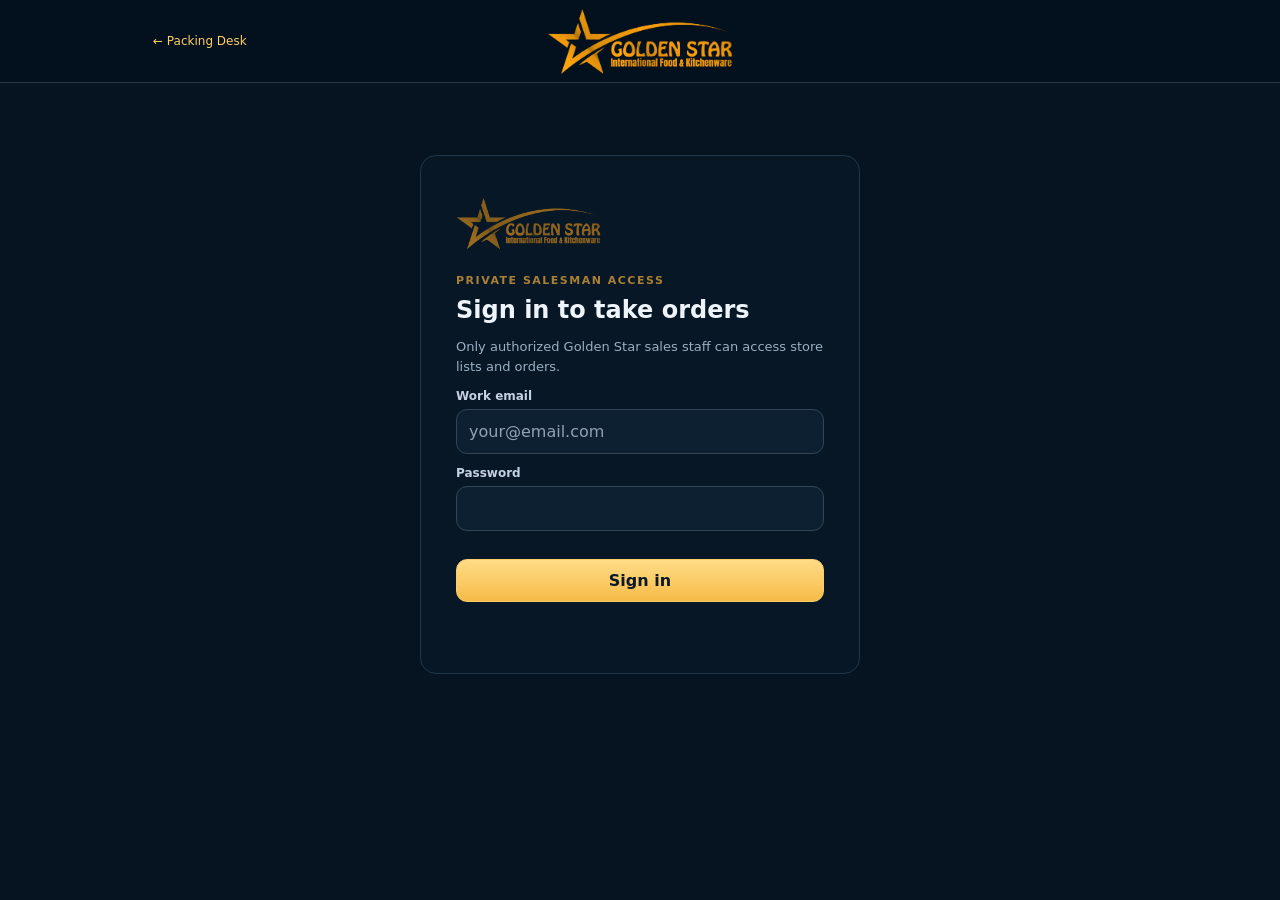
==== salesman.html @ 25ec8ec5 "Add files via upload" ====
<!doctype html><html lang="en"><head><meta charset="utf-8"><meta name="viewport" content="width=device-width,initial-scale=1"><title>Golden Star | Sales Order Hub</title><link rel="stylesheet" href="salesman.css"></head><body>
<header class="bar"><div class="wrap barinner"><a class="back" href="index.html">← Packing Desk</a><strong class="siteBrand"><img src="golden-star-logo-clear.png" alt="Golden Star Wholesale"><span class="brandDesktop">GOLDEN STAR / SALES ORDERS</span></strong><div class="right" id="userBar" hidden><span id="loggedAs"></span><button id="logout" class="out">Sign out</button></div></div></header>
<main class="wrap" id="loginPage"><section class="loginpanel"><img src="golden-star-logo-clear.png" class="loginlogo" alt="Golden Star"><div class="eyebrow">PRIVATE SALESMAN ACCESS</div><h1>Sign in to take orders</h1><p class="muted">Only authorized Golden Star sales staff can access store lists and orders.</p><form id="loginForm"><label for="email">Work email</label><input type="email" id="email" autocomplete="username" required placeholder="your@email.com"><label for="password">Password</label><input type="password" id="password" autocomplete="current-password" required><button class="primary block" id="loginBtn" type="submit">Sign in</button><p id="loginError" role="alert" class="error"></p></form></section></main>
<main id="appPage" class="wrap" hidden>
<nav class="mobileTopTabs" aria-label="Order sections"><a class="selected" href="#orderItems">🛒 New Order</a><a href="#recentOrders">▤ Recent Orders</a></nav>
<div class="hero"><div><div class="eyebrow">SALES REP ORDER HUB</div><h1>New store order</h1><p>Pick store → add cases → submit and print.</p></div><span class="status" id="saveStatus">Ready</span></div>
<section class="panel" id="orderStore"><div class="sectiontop"><h2>1. Search for a store</h2><button id="newStoreBtn" class="secondary">+ New customer</button></div><input id="storeFind" type="search" placeholder="Type Kroger 443, Meijer, Nino, Fresh Thyme, city or address" autocomplete="off" role="combobox" aria-autocomplete="list" aria-controls="storeMatches" aria-expanded="false" aria-label="Find store"><div id="storeMatches" class="storeMatches" role="listbox" aria-label="Matching stores" hidden></div><div id="storeChosen" class="storeChosen" aria-live="polite"></div><div id="storeAddress" class="address muted"></div>
<div id="newStoreBox" class="inset" hidden><div class="two"><div><label>Store name *</label><input id="newStoreName" placeholder="e.g. Kroger 443"></div><div><label>Retailer</label><select id="newStoreChain"><option>Kroger</option><option>Meijer</option><option>Fresh Thyme</option><option>Nino Salvaggio</option><option>Other</option></select></div></div><label>Delivery address *</label><input id="newStoreAddress" placeholder="Street, City, State ZIP"><div class="inlineButtons"><button class="primary" id="saveNewStore">Save new customer</button><button class="secondary" id="cancelStore">Cancel</button></div></div></section>
<section class="panel" id="orderItems"><div class="sectiontop"><h2>2. Add items</h2><span class="pill" id="basketCount">0 items</span></div><div class="barcodeSearchRow"><input id="productFind" type="search" placeholder="Search product, SKU, UPC or Arabic name" aria-label="Search product catalog"><button class="secondary" type="button" id="openBarcodeScanner" aria-haspopup="dialog">▣ Scan Barcode</button></div><div id="searchResults" class="results"></div><div class="inlineButtons"><button class="secondary" id="newItemBtn">+ Item not listed</button><button class="secondary" id="invoiceBreakBtn" type="button">+ Invoice Break</button><span id="invoiceGroupStatus" class="pill">New items → Invoice 1 (main invoice)</span></div><div id="newItemBox" class="inset" hidden><label>Product name *</label><input id="customName" placeholder="Exactly what the customer ordered"><label>Arabic product name</label><input id="customArabic" lang="ar" dir="rtl" placeholder="الاسم بالعربية"><div class="two"><div><label>SKU (only if known)</label><input id="customSku" placeholder="Optional — no guesses"></div><div><label>Cases</label><input id="customQty" type="number" inputmode="decimal" step="0.25" min="0.01" value="1"></div></div><div class="checkrow"><label><input id="customSpice" type="checkbox"> Loose spice — include on spice picking sheet</label></div><div class="checkrow"><label><input id="customSave" type="checkbox"> Save this item to the sales catalog for next time</label></div><div class="inlineButtons"><button class="primary" id="addCustom">Add to order</button><button class="secondary" id="cancelCustom">Cancel</button></div></div></section>
<section class="panel" id="orderReview"><div class="sectiontop"><h2>3. Review order</h2><span id="caseTotal" class="pill">0 cases</span></div><div id="basket" class="basket"><div class="empty">Items you add appear here.</div></div><div class="two"><div><label>Delivery day / date</label><input id="delivery" placeholder="Tomorrow, Wednesday, 10/22..."></div><div><label>Warehouse notes</label><textarea id="notes" rows="2" placeholder="Stickers, separate pallets, special instructions..."></textarea></div></div><div class="inlineButtons"><button id="submitOrder" class="primary big">Submit order</button><button id="printSpices" class="secondary">Print Spices Only</button><button id="printList" class="secondary" type="button">Print List</button><button id="clearOrder" class="secondary">Clear order</button></div><p class="muted small">Print Spices Only creates a separate spice picking sheet when needed. For Meijer and Nino orders, invoice groups are automatic; review or correct the category of each item. Other stores can use Invoice Break manually. A verified barcode means an exact barcode match, not independent warehouse SKU confirmation. Arabic appears beside English when saved; missing translations are explicitly marked.</p><p id="loadedOrderNotice" class="loadedOrderNotice" hidden></p><div id="orderMessage" role="status" class="error"></div></section>
<section id="adminPanel" class="panel" hidden><div class="sectiontop"><h2>Product manager</h2><button id="adminAdd" class="primary">+ Add product</button></div><p class="muted">Admin only. Search by English, Arabic, barcode or SKU.</p><div class="inlineButtons"><button id="bulkArabic" class="secondary" type="button">Generate Arabic suggestions for missing names</button><button id="stopArabic" class="secondary" type="button" hidden>Stop</button></div><p class="muted" id="arabicProgress">Suggestions are machine translations. Review and refine them anytime in Product Manager; existing Arabic is never overwritten.</p><input id="adminFind" type="search" placeholder="Find an item to edit"><div id="adminResults" class="adminResults"></div><div id="adminEditor" class="inset" hidden><input id="editId" type="hidden"><label>English product name</label><input id="edit_name"><label>Arabic product name (editable)</label><div class="inlineButtons"><input id="edit_arabic" dir="rtl" lang="ar" style="flex:1"><button id="suggestOneArabic" type="button" class="secondary">Suggest Arabic</button></div><small class="muted">Automatic suggestions may contain errors. Correct the wording and click Save product.</small><div class="two"><div><label>Internal SKU</label><input id="edit_sku"></div><div><label>GTIN / UPC</label><input id="edit_gtin"></div></div><label>Brand</label><input id="edit_brand"><label>Verification status</label><select id="edit_status"><option value="verified_barcode">Verified barcode</option><option value="barcode_candidate">Barcode candidate</option><option value="manual_unverified">Manual / unverified</option></select><label><input id="edit_spice" type="checkbox" style="width:auto;display:inline"> Loose spice picking item</label><div class="inlineButtons"><button id="adminSave" class="primary">Save product</button><button id="adminCancel" class="secondary">Cancel</button></div></div><p id="adminMsg" class="muted"></p></section>
<section class="panel" id="recentOrders"><div class="sectiontop"><h2>Saved orders</h2><button class="secondary" id="refreshOrders">Refresh</button></div><div id="orderHistory" class="history muted">Loading…</div></section>
<nav class="mobileBottomNav" aria-label="Quick navigation"><a href="#orderItems"><span>🛒</span>Order</a><a href="#orderReview"><span>▤</span>Review</a><a href="#orderStore"><span>♙</span>Customers</a><a href="#recentOrders"><span>•••</span>More</a></nav>
<footer>Golden Star Wholesale · Salesman portal <span>Separate from the existing Packing Desk</span></footer>
<div id="adminShortcut" hidden class="adminShortcut"><a href="admin.html">⚙ Open Admin Product & Store Manager →</a> <a href="route-manager.html" style="margin-left:16px">📦 Daily Route Order Manager →</a></div>
</main>
<div id="barcodeDialog" class="barcodeOverlay" hidden role="dialog" aria-modal="true" aria-labelledby="barcodeTitle">
<div class="barcodeDialog"><div class="barcodeDialogTop"><h2 id="barcodeTitle">Scan product barcode</h2><button type="button" class="secondary" id="closeBarcodeScanner" aria-label="Close scanner">✕ Close</button></div>
<p class="barcodeHint">Point the barcode at the camera. The product result appears right here.</p>
<div class="barcodeStage">
  <div id="barcodeCamera" class="barcodeCamera"></div>
  <div id="barcodeNotice" class="barcodeNotice" hidden role="status" aria-live="polite">
    <div class="barcodeNoticeCopy"><span id="barcodeNoticeTitle"></span><small id="barcodeNoticeDetail"></small></div>
    <button type="button" id="barcodeNoticeDismiss" aria-label="Dismiss scan message">✕</button>
  </div>
</div>
<p id="barcodeCameraStatus" role="status" class="barcodeScanStatus">Starting camera…</p>
<div id="barcodeMatched" class="barcodeMatched" hidden><div class="barcodeFoundLabel">✓ PRODUCT FOUND</div><div id="barcodeProductDetails"></div><label for="barcodeCases">Quantity in cases</label><div class="barcodeOrderRow"><input id="barcodeCases" type="number" inputmode="decimal" min="0.01" max="10000" step="any" value="1"><button type="button" class="primary" id="barcodeAddToOrder">+ Add to order</button></div></div>
<details class="barcodeMore"><summary>Other ways to enter a barcode</summary>
<div class="barcodePhotoFallback"><label for="barcodePhoto">Scan from a photo</label><input id="barcodePhoto" type="file" accept="image/*" capture="environment"></div><div class="barcodeManual"><label for="barcodeManualInput">Type barcode numbers</label><div class="barcodeManualRow"><input id="barcodeManualInput" type="text" inputmode="numeric" autocomplete="off" placeholder="UPC / EAN digits"><button type="button" class="secondary" id="barcodeManualFind">Find</button></div></div>
</details>
<p id="barcodeFeedback" role="status" aria-live="polite" class="barcodeFeedback" hidden></p>
</div></div>
<div id="printCanvas"></div>
<script src="config.js"></script><script src="offline-translate.js" type="module"></script><script src="salesman.js?v=102"></script></body></html>
---- salesman.css ----
:root{font-family:Inter,system-ui,-apple-system,Segoe UI,Arial,sans-serif;color:#153b2a;background:#f5f7f5}*{box-sizing:border-box}body{margin:0}button,input,select,textarea{font:inherit}button{cursor:pointer}button:disabled{cursor:not-allowed;opacity:.55}.wrap{max-width:1010px;margin:auto;padding:0 18px}.bar{background:#113e2b;color:#fff}.barinner{display:flex;align-items:center;gap:16px;min-height:62px}.bar span{font-size:12px;opacity:.72;font-weight:500}.bar a{color:#c8efda;text-decoration:none;font-size:13px}.bar .right{margin-left:auto;display:flex;align-items:center;gap:10px}.out{background:transparent;border:1px solid #89aa96;color:#fff;border-radius:8px;padding:7px 12px}.eyebrow{color:#3e8160;font-size:11px;font-weight:900;letter-spacing:1.6px}.hero{display:flex;justify-content:space-between;gap:16px;align-items:flex-end;margin:30px 0 18px}.hero h1{font-size:clamp(25px,4vw,36px);margin:6px 0}.hero p{color:#698170;margin:0}.status{font-size:12px;color:#637e6a}.panel,.loginpanel{background:#fff;border:1px solid #d9e7de;border-radius:15px;padding:22px;margin:14px 0;box-shadow:0 8px 25px rgba(21,58,33,.045)}.sectiontop{display:flex;align-items:center;justify-content:space-between;gap:12px;margin-bottom:12px}.sectiontop h2{margin:0;font-size:18px}input,select,textarea{display:block;width:100%;padding:12px;border:1px solid #cddcd2;border-radius:9px;background:#fff;margin:6px 0 11px;color:#1f3b2d}input:focus,select:focus,textarea:focus{outline:2px solid #8ac4a1;outline-offset:1px}label{display:block;font-size:12px;font-weight:750;color:#496e56;margin-top:12px}.primary,.secondary{padding:11px 15px;border-radius:9px;font-weight:750}.primary{background:#11603d;color:#fff;border:1px solid #11603d}.secondary{background:#fff;color:#14533a;border:1px solid #bdd3c4}.primary:hover{background:#0c4c30}.inlineButtons{display:flex;gap:10px;flex-wrap:wrap;margin-top:10px}.big{padding:15px 23px}.block{width:100%;margin-top:17px}.muted{color:#688075;font-size:13px;line-height:1.5}.small{font-size:12px}.error{color:#a43d21;font-size:13px;min-height:10px}.success{color:#117347}.loginpanel{max-width:440px;margin:8vh auto 0;padding:35px}.loginpanel h1{margin:9px 0}.loginlogo{max-width:145px;height:65px;object-fit:contain;display:block;margin:0 0 18px}.address{min-height:18px}.inset{border:1px solid #d6e4da;background:#f9fcf9;padding:16px;border-radius:12px;margin-top:12px}.two{display:grid;grid-template-columns:1fr 1fr;gap:14px}.checkrow label{display:flex;align-items:center;gap:8px;font-weight:600}.checkrow input{width:auto;margin:0}.pill{background:#eaf4ec;padding:8px 13px;border-radius:12px;font-size:12px;font-weight:800}.results{max-height:370px;overflow:auto}.resultrow,.basketrow{display:flex;align-items:center;gap:10px;padding:10px 0;border-bottom:1px solid #e8ede9}.productInfo{flex:1;min-width:0}.productInfo strong{display:block;font-size:14px}.productInfo small{display:block;color:#667e6e;font-size:12px;margin-top:4px;overflow-wrap:anywhere}.productInfo .ar{font-size:13px;direction:rtl;text-align:left;font-weight:600}.smallbutton{padding:9px 11px;border:1px solid #bfd5c5;border-radius:8px;background:#ecf5ee;color:#155235;font-size:13px;font-weight:800;white-space:nowrap}.qty{width:80px;text-align:center;margin:0;flex:none;font-weight:800}.remove{border:0;background:transparent;color:#a52f2f;font-size:13px;text-decoration:underline}.empty{padding:18px 0;color:#839188}.history{display:grid;gap:7px}.historyrow{display:flex;gap:12px;justify-content:space-between;border-bottom:1px solid #e8eee9;padding:10px 0}.historyrow button{white-space:nowrap}.skucheck{color:#986e26;font-weight:750}footer{display:flex;justify-content:space-between;gap:12px;color:#779083;font-size:12px;padding:24px 0 45px}#printCanvas{display:none}@media(max-width:650px){.two{grid-template-columns:1fr;gap:0}.sectiontop h2{font-size:16px}.panel{padding:15px}.resultrow,.basketrow{gap:6px}.smallbutton{padding:7px 8px}.hero{display:block}.qty{width:66px}footer{display:block}}
@media print{ @page{size:letter;margin:.5in} html,body{background:#fff!important} body>*:not(#printCanvas){display:none!important} #printCanvas{display:block!important;color:#000;font:12px Arial,sans-serif} .printPage{page-break-after:always;break-after:page}.printPage:last-child{page-break-after:auto;break-after:auto}.printTitle{display:flex;justify-content:space-between;border-bottom:2px solid #174e33;padding-bottom:10px;margin-bottom:12px}.printTitle h1{font-size:19px;margin:0}.printTitle small{color:#555}.printMeta{font-size:12px;margin:3px 0}.printPage table{border-collapse:collapse;width:100%;margin-top:18px}.printPage th,.printPage td{padding:7px;border-bottom:1px solid #bbb;text-align:left;vertical-align:top}.printPage th:last-child,.printPage td:last-child{text-align:right}.arcell{font-family:Tahoma,Arial,'Noto Naskh Arabic',sans-serif;direction:rtl;unicode-bidi:isolate;text-align:right;font-size:13px;margin-top:4px}.warnprint{color:#884700;font-size:10px}.printFoot{margin-top:18px;font-size:11px;border-top:1px solid #ddd;padding-top:8px}}
[hidden]{display:none!important}

.adminResults{max-height:240px;overflow:auto;display:grid;gap:3px}.adminresult{text-align:left;padding:9px;border:1px solid #dce9df;background:#f9fcf9;border-radius:6px;color:#234b34}#adminEditor{scroll-margin-top:20px}

/* Instant customer search / one-click selection */
.storeMatches{max-height:330px;overflow-y:auto;border:1px solid #bad5c4;border-radius:10px;margin:0 0 10px;background:#fff;box-shadow:0 9px 20px rgba(16,60,35,.09)}
.storeMatches[hidden]{display:none}
.storeOption{display:block;text-align:left;width:100%;padding:12px 14px;background:#fff;border:0;border-bottom:1px solid #e5eee8;color:#1f3b2d;cursor:pointer}
.storeOption:hover,.storeOption.active{background:#e9f5eb}
.storeOption strong,.storeOption small{display:block}
.storeOption small{color:#688075;margin-top:4px;font-size:12px}
.selectedStore{display:flex;justify-content:space-between;align-items:center;gap:12px;background:#eff8f1;padding:12px 14px;border:1px solid #c6dfcd;border-radius:9px}
.selectedStore strong,.selectedStore small{display:block}
.selectedStore small{font-size:12px;color:#688075;margin-top:3px}
.selectedStore button{white-space:nowrap}

/* Direct per-product case entry; existing increment buttons remain available */
.quickqty{display:flex;align-items:center;gap:5px;flex:none}.quickqtyinput{width:74px;min-width:0;margin:0;padding:9px 6px;text-align:center;font-weight:700}.quickqty .setqtybutton{background:#d6ecdf}.visually-hidden{position:absolute;width:1px;height:1px;padding:0;margin:-1px;overflow:hidden;clip:rect(0,0,0,0);white-space:nowrap;border:0}@media(max-width:650px){.resultrow{flex-wrap:wrap}.resultrow .productInfo{flex-basis:100%}.quickqty{margin-left:auto}.quickqtyinput{width:83px}}

.invoiceGroupHeader{margin:14px 0 5px;padding:9px 12px;background:#e8f3ed;border-left:5px solid #23664c;font-weight:800;color:#174b37;border-radius:5px}.invoicePrintTitle{font-size:15pt;background:#eaeaea;padding:8px;margin:18px 0 6px;break-after:avoid}#invoiceBreakBtn{border:2px solid #23664c;font-weight:800}#invoiceGroupStatus{align-self:center}

/* Paper packing checklist on both full and spices-only printouts */
@media print{.printPage table th.pickCheck,.printPage table td.pickCheck{width:49px;text-align:center}.emptyCheck{width:15px;height:15px;border:1.6px solid #333;display:inline-block;vertical-align:middle}.printPage table{break-inside:auto}.printPage tr{break-inside:avoid;page-break-inside:avoid}}
/* PDF export is laid out off-screen rather than using window.print */
.pdfExport{position:fixed;left:0;top:0;width:770px;background:white;color:#111;font:12px Arial,sans-serif;padding:22px;z-index:2147483647;max-height:none;visibility:visible;opacity:1;pointer-events:none}
.pdfExport .printPage{width:100%;background:white;page-break-after:always;break-after:page}
.pdfExport .printTitle{display:flex;justify-content:space-between;border-bottom:2px solid #174e33;padding-bottom:10px;margin-bottom:12px}
.pdfExport .printTitle h1{font-size:19px;margin:0}.pdfExport .printTitle small{color:#555}
.pdfExport .printMeta{font-size:12px;margin:3px 0}
.pdfExport table{border-collapse:collapse;width:100%;margin-top:18px}
.pdfExport th,.pdfExport td{padding:7px;border-bottom:1px solid #bbb;text-align:left;vertical-align:top}
.pdfExport th:last-child,.pdfExport td:last-child{text-align:right}
.pdfExport .arcell{font-family:Tahoma,Arial,sans-serif;direction:rtl;text-align:right;margin-top:4px}
.pdfExport .invoicePrintTitle{font-size:19px;background:#eee;padding:8px;margin-top:18px}
.pdfExport .printFoot{margin-top:18px;border-top:1px solid #ddd;padding-top:8px}
.pdfExport th.pickCheck,.pdfExport td.pickCheck{width:49px;text-align:center}
.pdfExport .emptyCheck{width:15px;height:15px;border:1.6px solid #333;display:inline-block;vertical-align:middle}

/* Per-order sticker instruction: selectable in search and cart, visible on printout. */
.stickerChoice{display:inline-flex;align-items:center;justify-content:center;gap:6px;white-space:nowrap;font-size:13px;font-weight:700;color:#135636;cursor:pointer;padding:7px 6px;user-select:none}
.stickerChoice input{width:18px;height:18px;margin:0;accent-color:#14633c;cursor:pointer}
.stickerPrint{display:block;font-size:11px;font-weight:700;color:#000;border:2px solid #000;padding:3px 6px;margin:5px 0 3px;max-width:260px;background:#fff}
@media print{.stickerPrint{color:#000!important;background:#fff!important;border:2px solid #000!important;print-color-adjust:exact;-webkit-print-color-adjust:exact}}
@media(max-width:700px){.stickerChoice{font-size:12px;padding:5px 3px}}

/* Automatic invoice groups: lightweight per-item correction, without changing search or translator */
.categoryLabel{display:block;font-size:11px;margin-top:7px;color:#356448;font-weight:700}.categorySelect{width:min(320px,100%);padding:7px;margin:3px 0 0;border-color:#b9d4bf;font-size:12px;background:#f6fcf7}.basketrow .productInfo{min-width:190px}.basketrow{flex-wrap:wrap}@media print{.printPage{break-after:page;page-break-after:always}.printPage:last-child{break-after:auto;page-break-after:auto}}

/* Meijer/Nino invoice group boundaries, without a forced new printed page. */
.invoiceBreakDivider{display:flex;align-items:center;gap:13px;margin:21px 0 12px;color:#1b4e37;font:800 13px Arial,sans-serif;letter-spacing:1.1px;text-align:center;break-inside:avoid;page-break-inside:avoid}
.invoiceBreakDivider:before,.invoiceBreakDivider:after{content:"";flex:1;border-top:2px dashed #1b4e37}
.invoicePrintGroup .invoicePrintTitle{margin-top:9px}
@media print{.invoiceBreakDivider{color:#000}.invoiceBreakDivider:before,.invoiceBreakDivider:after{border-top-color:#333}.invoicePrintGroup .invoicePrintTitle{break-after:avoid;page-break-after:avoid}}

/* V24 - denser warehouse packing slip. Applies to printing AND PDF exports only.
   Screen ordering experience and invoice classification are unchanged. */
@media print {
  @page { size:letter; margin:.34in .38in; }
  #printCanvas { font:10.5px Arial,sans-serif; }
  .printTitle { padding-bottom:4px; margin-bottom:6px; }
  .printTitle h1 { font-size:15px; }
  .printTitle small { font-size:9px; }
  .printMeta { font-size:10px; line-height:1.2; margin:1px 0; }
  .printPage table { margin-top:4px; table-layout:fixed; }
  .printPage th,.printPage td { padding:3px 4px; line-height:1.15; font-size:10px; }
  .printPage th.pickCheck,.printPage td.pickCheck { width:40px; }
  .printPage th:nth-child(2),.printPage td:nth-child(2) { width:77px; }
  .printPage th:last-child,.printPage td:last-child { width:69px; }
  .arcell { font-size:11px; line-height:1.12; margin-top:1px; }
  .emptyCheck { width:12px; height:12px; border-width:1.25px; }
  .invoicePrintTitle { font-size:12px; padding:2px 4px; margin:7px 0 2px!important; }
  .invoiceBreakDivider { margin:7px 0 5px; gap:8px; font-size:10px; letter-spacing:.5px; }
  .invoicePrintGroup .invoicePrintTitle { margin-top:3px!important; }
  .stickerPrint { font-size:9px; border-width:1px!important; padding:2px 4px; margin:2px 0 1px; }
  .warnprint { font-size:8px; }
  .printFoot { display:none!important; }
}
.pdfExport { font-size:10.5px; padding:13px; }
.pdfExport .printTitle { padding-bottom:4px; margin-bottom:6px; }
.pdfExport .printTitle h1 { font-size:15px; }
.pdfExport .printTitle small { font-size:9px; }
.pdfExport .printMeta { font-size:10px; line-height:1.2; margin:1px 0; }
.pdfExport table { margin-top:4px; table-layout:fixed; }
.pdfExport th,.pdfExport td { padding:3px 4px; line-height:1.15; font-size:10px; }
.pdfExport th.pickCheck,.pdfExport td.pickCheck { width:40px; }
.pdfExport th:nth-child(2),.pdfExport td:nth-child(2) { width:77px; }
.pdfExport th:last-child,.pdfExport td:last-child { width:69px; }
.pdfExport .arcell { font-size:11px; line-height:1.12; margin-top:1px; }
.pdfExport .emptyCheck { width:12px; height:12px; border-width:1.25px; }
.pdfExport .invoicePrintTitle { font-size:12px; padding:2px 4px; margin:7px 0 2px; }
.pdfExport .invoiceBreakDivider { margin:7px 0 5px; gap:8px; font-size:10px; letter-spacing:.5px; }
.pdfExport .invoicePrintGroup .invoicePrintTitle { margin-top:3px; }
.pdfExport .stickerPrint { font-size:9px; border-width:1px; padding:2px 4px; margin:2px 0 1px; }
.pdfExport .printFoot { display:none; }

/* V25 — readable warehouse print, retaining compact invoice break spacing. */
@media print {
  #printCanvas { font:12px Arial,sans-serif; }
  .printTitle h1 {font-size:18px;}
  .printTitle small {font-size:10.5px;}
  .printMeta {font-size:11.5px;line-height:1.22;}
  .printPage th,.printPage td {font-size:12px;line-height:1.2;padding:3px 4px;}
  .printPage th:nth-child(2),.printPage td:nth-child(2) {width:74px;}
  .printPage th:last-child,.printPage td:last-child {width:80px;font-weight:700;}
  .arcell {font-size:13.5px;line-height:1.19;margin-top:2px;font-weight:600;}
  .emptyCheck {width:14px;height:14px;}
  .invoicePrintTitle {font-size:14px;}
  .invoiceBreakDivider {font-size:11px;}
  .stickerPrint {font-size:10px;}
  .warnprint {font-size:9.5px;}
}
.pdfExport {font-size:12px;}
.pdfExport .printTitle h1 {font-size:18px;}
.pdfExport .printTitle small {font-size:10.5px;}
.pdfExport .printMeta {font-size:11.5px;line-height:1.22;}
.pdfExport th,.pdfExport td {font-size:12px;line-height:1.2;padding:3px 4px;}
.pdfExport th:nth-child(2),.pdfExport td:nth-child(2) {width:74px;}
.pdfExport th:last-child,.pdfExport td:last-child {width:80px;font-weight:700;}
.pdfExport .arcell {font-size:13.5px;line-height:1.19;margin-top:2px;font-weight:600;}
.pdfExport .emptyCheck {width:14px;height:14px;}
.pdfExport .invoicePrintTitle {font-size:14px;}
.pdfExport .invoiceBreakDivider {font-size:11px;}
.pdfExport .stickerPrint {font-size:10px;}
.pdfExport .warnprint {font-size:9.5px;}

/* V26: warehouse print readability — ONLY product-name font sizes changed. */
@media print {
  #printCanvas .printEnglishName {font-size:15px;font-weight:800;line-height:1.17;display:block;}
  #printCanvas .arcell {font-size:16px;line-height:1.19;}
}
.pdfExport .printEnglishName {font-size:15px;font-weight:800;line-height:1.17;display:block;}
.pdfExport .arcell {font-size:16px;line-height:1.19;}

/* V27 — targeted warehouse typography adjustment; all other behavior preserved. */
@media print {
  #printCanvas .printEnglishName {font-size:12px;font-weight:400;line-height:1.2;}
  #printCanvas .arcell {font-size:16px;line-height:1.19;}
  #printCanvas .printPage td:last-child {font-size:14pt;font-weight:700;white-space:nowrap;}
}
.pdfExport .printEnglishName {font-size:12px;font-weight:400;line-height:1.2;}
.pdfExport .arcell {font-size:16px;line-height:1.19;}
.pdfExport .printPage td:last-child {font-size:14pt;font-weight:700;white-space:nowrap;}

/* V42: single optional barcode entry point; existing order form untouched. */
.barcodeSearchRow{display:flex;gap:9px;align-items:stretch}.barcodeSearchRow #productFind{flex:1;min-width:0}.barcodeSearchRow button{white-space:nowrap}
.barcodeOverlay:not([hidden]){position:fixed;inset:0;z-index:99990;display:flex;align-items:center;justify-content:center;background:rgba(0,0,0,.72);padding:12px}
.barcodeDialog{width:min(100%,520px);max-height:95dvh;overflow:auto;background:var(--surface,#fff);color:var(--ink,#18271e);background-color:#fff;border-radius:15px;padding:17px;box-shadow:0 18px 80px #0005}
.barcodeDialogTop{display:flex;justify-content:space-between;align-items:center;gap:8px}.barcodeDialogTop h2{font-size:19px;margin:0}.barcodeDialogTop button{white-space:nowrap}
.barcodeCamera{width:100%;min-height:110px;overflow:hidden;border-radius:10px;background:#172720;margin-top:10px;color:#fff}.barcodeCamera video{width:100%!important;height:auto!important;max-height:45dvh;object-fit:cover}
.barcodeManual{margin-top:12px}.barcodeManualRow{display:flex;gap:8px}.barcodeManualRow input{flex:1;min-width:0}.barcodeMatched{margin-top:12px;padding:12px;border:1px solid #cfdbd2;border-radius:10px;background:#f5faf6}.barcodeMatched[hidden]{display:none}.barcodeMatched label{display:block;margin-top:9px}.barcodeMatched input{width:100%;margin-bottom:10px}.barcodeFeedback{font-weight:600;min-height:20px;margin:10px 0 0}.barcodeOverlay[hidden]{display:none}
@media(max-width:490px){.barcodeSearchRow button{font-size:12px;padding:8px 10px}.barcodeDialog{padding:12px}}

/* V43 wider UPC viewfinder and still-photo option */
.barcodePhotoFallback{margin-top:12px;padding:11px;background:#f5f8f6;border-radius:9px}
.barcodePhotoFallback label{display:block;font-size:13px;font-weight:650;margin-bottom:6px}
.barcodePhotoFallback input{width:100%;font-size:13px}
.barcodeCamera video{object-fit:contain!important;max-height:40dvh!important}

/* V52: Mobile-first scanner; results visible without scrolling below the tools. */
.barcodeDialog{width:min(100%,460px);padding:14px;max-height:calc(100dvh - 20px);overscroll-behavior:contain}
.barcodeDialogTop{position:sticky;top:-14px;z-index:7;background:#fff;padding:4px 0 11px}
.barcodeDialogTop h2{font-size:19px;letter-spacing:-.35px}
.barcodeDialogTop button{min-height:42px}
.barcodeHint{font-size:12px;line-height:1.35;color:#60766a;margin:1px 0 10px}
.barcodeStage{position:relative;border-radius:15px;overflow:hidden;background:#10261d}
.barcodeStage .barcodeCamera{margin:0;min-height:225px;height:clamp(220px,34dvh,310px);border-radius:0;display:flex;justify-content:center;align-items:center}
.barcodeStage .barcodeCamera video{width:100%!important;height:100%!important;max-height:none!important;object-fit:contain!important}
.barcodeStage .barcodeCamera canvas{max-width:100%!important}
.barcodeScanStatus{font-size:11px;line-height:1.3;color:#697c71;margin:8px 2px 10px;max-height:2.6em;overflow:hidden}
.barcodeNotice:not([hidden]){display:flex;gap:9px;align-items:start;justify-content:space-between;position:absolute;left:9px;right:9px;bottom:10px;z-index:5;border-radius:11px;padding:12px 11px;box-shadow:0 8px 28px #0008;background:#fff9f4;color:#782921;border-left:5px solid #c34330;}
.barcodeNotice[data-kind="success"]{background:#e9faed;border-color:#1b8050;color:#17573b}
.barcodeNoticeCopy{min-width:0;display:grid;gap:3px}
.barcodeNoticeTitle{font-weight:800}
#barcodeNoticeTitle{font-size:17px;font-weight:800;line-height:1.2}
#barcodeNoticeDetail{font-size:12px;line-height:1.3;overflow-wrap:anywhere}
#barcodeNoticeDismiss{flex-shrink:0;min-width:35px;height:35px;border:0;background:transparent;color:inherit;font-size:19px;cursor:pointer}
.barcodeMatched{margin:7px 0 10px;padding:12px;background:#f0f9f2;border-color:#b4d9bc}
.barcodeFoundLabel{color:#187144;font-weight:800;font-size:11px;letter-spacing:1px;margin-bottom:4px}
#barcodeProductDetails strong{font-size:16px;line-height:1.2;display:block}
#barcodeProductDetails [lang="ar"]{font-size:13px;margin-top:4px}
.barcodeMatched label{font-size:12px;margin:9px 0 5px}
.barcodeOrderRow{display:flex;align-items:stretch;gap:8px}
.barcodeOrderRow input{width:84px;flex:0 0 84px;min-width:0;margin:0!important;font-size:18px;text-align:center;font-weight:700}
.barcodeOrderRow button{flex:1;min-width:0;min-height:46px;font-size:15px;font-weight:800}
.barcodeMore{margin-top:7px;border:1px solid #dae5dd;border-radius:11px;background:#fff;overflow:hidden}
.barcodeMore summary{cursor:pointer;list-style:none;font-size:13px;font-weight:700;padding:12px 13px;color:#325e46}
.barcodeMore summary::after{content:'⌄';float:right;font-size:17px}
.barcodeMore[open] summary::after{content:'⌃'}
.barcodeMore .barcodePhotoFallback{margin:0 10px 8px}
.barcodeMore .barcodeManual{margin:0 10px 12px}
.barcodeFeedback[hidden],.barcodeNotice[hidden]{display:none!important}
@media(max-width:490px){.barcodeOverlay:not([hidden]){padding:6px;align-items:center}.barcodeDialog{padding:11px;border-radius:17px;max-height:calc(100dvh - 12px)}.barcodeDialogTop{top:-11px}}

/* V53 iPhone fix: Quagga appends a video and one or more overlay canvases.
   Never lay them out as flex siblings; they must occupy the SAME camera rectangle. */
.barcodeStage .barcodeCamera{
  position:relative!important;display:block!important;width:100%!important;
  height:clamp(220px,34dvh,310px)!important;min-height:0!important;
  overflow:hidden!important;background:#10261d!important;
}
.barcodeStage .barcodeCamera video,
.barcodeStage .barcodeCamera canvas{
  position:absolute!important;top:0!important;left:0!important;right:0!important;bottom:0!important;
  display:block!important;width:100%!important;height:100%!important;
  min-width:0!important;max-width:none!important;min-height:0!important;max-height:none!important;
  margin:0!important;padding:0!important;transform:none!important;
}
.barcodeStage .barcodeCamera video{object-fit:cover!important;z-index:1}
.barcodeStage .barcodeCamera canvas{pointer-events:none!important;z-index:2;object-fit:fill!important}

/* V68 — SALES REP SCREEN ONLY. Visual overrides. No JavaScript, HTML, printing or PDF changes. */
@media screen {
  :root {color:#14253c;background:#f3f5f9}
  body {background:#f3f5f9;color:#14253c;-webkit-tap-highlight-color:transparent}
  .bar {background:#10233f;box-shadow:0 2px 12px rgba(8,29,54,.12)}
  .barinner {min-height:60px}
  .barinner strong {font-size:13px;letter-spacing:.7px;color:#f6f8fc}
  .bar span {color:#d1b579;opacity:1}
  .bar a {color:#e5d2a6}
  .out {border-color:#53637a;border-radius:11px}
  .eyebrow {color:#a98034;font-weight:900;letter-spacing:1.5px}
  .hero {margin:24px 0 15px;align-items:center}
  .hero h1 {font-weight:850;letter-spacing:-.8px;color:#10233f}
  .hero p {color:#6b7789}
  .status {padding:8px 11px;border-radius:999px;border:1px solid #e4dfd1;background:#fffaf0;color:#8f681f;font-weight:700;white-space:nowrap}
  .panel,.loginpanel {border:1px solid #e2e7ef;border-radius:18px;box-shadow:0 6px 24px rgba(16,35,63,.045);background:#fff}
  .sectiontop h2 {color:#122b4a;font-weight:850;letter-spacing:-.3px}
  label {color:#53647a}
  input,select,textarea {background:#fff;border-color:#d9e0e9;color:#10233f;border-radius:11px}
  input:focus,select:focus,textarea:focus {outline:2px solid rgba(180,141,65,.45);border-color:#ba974e}
  input::placeholder,textarea::placeholder {color:#8a95a5}
  .primary,.secondary,.smallbutton {border-radius:11px;transition:background-color .12s,border-color .12s;touch-action:manipulation}
  .primary {background:#102c50;border-color:#102c50;color:white}
  .primary:hover {background:#1a406e;border-color:#1a406e}
  .secondary,.smallbutton {background:#fff;border-color:#d4deeb;color:#183a61}
  .secondary:hover,.smallbutton:hover {background:#f2f6fb;border-color:#b7c6d7}
  .pill {color:#886222;background:#fbf5e7;border:1px solid #eddfbf;border-radius:999px}
  .inset {background:#f8fafc;border-color:#e2e9f0}
  .muted,.small {color:#68788b}
  .resultrow,.basketrow {border-bottom-color:#e9edf4}
  .productInfo strong {color:#132d4d;font-weight:800}
  .productInfo small {color:#718095}
  .productInfo .ar {color:#5c6880}
  .quickqtyinput,.qty {background:#fff;border:1px solid #d6deea;border-radius:10px;color:#102b4a}
  .quickqty .setqtybutton {background:#e9f0fb;color:#173d69;border-color:#bbd0e9}
  .stickerChoice {color:#6f541a;background:#fff9ed;border:1px solid #eadcba;border-radius:9px;padding:7px 9px}
  .stickerChoice input {accent-color:#b18b3c}
  .categoryLabel {color:#64768a}
  .categorySelect {border-color:#d7e2ed;background:#f7faff}
  .invoiceGroupHeader {background:#f5f0e5;border-left-color:#b58f43;color:#6f541d}
  #invoiceBreakBtn {border-color:#b58f43;color:#7f6125}
  .selectedStore {background:#f3f7fd;border-color:#cbd9eb}
  .selectedStore small {color:#6d7d90}
  .storeMatches {border-color:#d6e1ed;box-shadow:0 12px 26px rgba(18,44,76,.1)}
  .storeOption {color:#1c3656;border-bottom-color:#e7ecf2}
  .storeOption:hover,.storeOption.active {background:#f1f6fc}
  .historyrow {border-bottom-color:#e9edf4}
  .adminresult {background:#f8fafd;border-color:#e3eaf3;color:#143457}
  footer {color:#8390a1}
  .barcodeDialog {color:#14253c}
  .barcodeDialogTop h2 {color:#102b4a}
  .barcodeFoundLabel {color:#94702b}
  .barcodeMore summary {color:#183a61}
}
@media screen and (max-width:650px) {
  html {scroll-padding-top:72px}
  .wrap {padding-left:13px;padding-right:13px}
  .barinner {min-height:55px;gap:7px}
  .barinner strong {font-size:11px;letter-spacing:.1px;flex:1;min-width:0;text-align:center}
  .bar span {font-size:10px}
  .bar a {font-size:10px;max-width:88px;line-height:1.25}
  .bar .right {gap:5px;margin-left:0;max-width:105px}
  .bar .right #loggedAs {font-size:10px;max-width:61px;overflow:hidden;text-overflow:ellipsis;white-space:nowrap}
  .out {padding:7px 8px;font-size:11px;white-space:nowrap}
  .hero {display:flex;margin:16px 0 10px;align-items:center;gap:8px}
  .hero h1 {font-size:25px;margin:4px 0 3px}
  .hero p {font-size:11px;line-height:1.4}
  .hero .eyebrow {font-size:9px}
  .status {padding:6px 8px;font-size:10px}
  .panel {padding:15px 13px;margin:10px 0;border-radius:17px}
  .sectiontop {margin-bottom:10px;gap:7px}
  .sectiontop h2 {font-size:16px}
  .sectiontop .secondary {font-size:11px;padding:9px 10px}
  input,select,textarea {font-size:16px;min-height:44px;padding:10px 12px;margin:5px 0 10px}
  label {font-size:12px}
  button {min-height:40px}
  .primary,.secondary {padding:10px 12px;font-size:13px}
  .pill {font-size:10px;padding:7px 9px;white-space:normal;text-align:center}
  .barcodeSearchRow {gap:7px;align-items:stretch}
  .barcodeSearchRow #productFind {min-width:0;flex:1}
  .barcodeSearchRow #openBarcodeScanner {max-width:123px;white-space:normal;line-height:1.2;font-size:12px;padding:7px 8px}
  .results {max-height:49dvh;overscroll-behavior:contain}
  .resultrow,.basketrow {gap:7px;padding:11px 0}
  .resultrow .productInfo {flex:1 1 100%;min-width:0}
  .productInfo strong {font-size:13.5px;line-height:1.35}
  .productInfo small {font-size:11px;line-height:1.35}
  .productInfo .ar {font-size:12px}
  .quickqty {margin-left:auto;gap:5px}
  .quickqtyinput {width:67px;min-height:39px;font-size:16px}
  .smallbutton {min-height:39px;padding:8px 10px;font-size:12px}
  .basketrow .productInfo {min-width:0;flex:1 1 100%}
  .qty {width:71px;min-height:41px}
  .stickerChoice {font-size:11px;padding:7px}
  .inlineButtons {gap:7px}
  #submitOrder {width:100%;min-height:52px;font-size:16px;font-weight:850;background:#b08a3b;border-color:#b08a3b;color:#fff;order:-1}
  #submitOrder:hover {background:#947125;border-color:#947125}
  #printList,#printSpices {flex:1 1 44%}
  #clearOrder {margin-left:auto}
  .loginpanel {margin:30px auto;padding:23px 17px}
  footer {font-size:11px;line-height:1.7}
}

/* V69: visual re-layout matching the approved iPhone 16 navy/gold three-screen reference.
   All existing JavaScript, original control IDs, form mechanics, printing, and API calls are retained. */
@media screen {
:root{background:#061421;color:#eef4fb;--gold:#fac65b;--navy:#061421}
html{scroll-behavior:smooth;scroll-padding-top:105px}
body{background:#061421;color:#eef4fb}
.bar{background:#03101e;border-bottom:1px solid #263744;box-shadow:none}
.barinner{min-height:82px;justify-content:space-between}
.siteBrand{display:flex;align-items:center;justify-content:center;min-width:0;flex:1}
.siteBrand img{width:190px;max-width:100%;height:67px;object-fit:contain}
.siteBrand .brandDesktop{display:none}
.bar .back{color:#ffcf64;font-size:12px}
.bar .right{margin-left:0}
.out{color:#f2c45e;border-color:#987332;background:transparent}
.mobileTopTabs{display:flex;gap:10px;padding:15px 0 5px}
.mobileTopTabs a{flex:1;text-align:center;text-decoration:none;padding:13px 10px;font-size:13px;font-weight:800;border:1px solid #304355;border-radius:11px;color:#c6d1df;background:#0a1b2c}
.mobileTopTabs a.selected{background:linear-gradient(#ffdc85,#f4b83e);color:#081626;border-color:#ffc75f}
.hero{margin:13px 0 12px}
.hero h1{color:#fff;font-size:25px}.hero p{color:#9baabd}.hero .eyebrow{color:#fac65b}
.status,.pill{background:#101f2d;border:1px solid #384450;color:#f5c35b}
.panel,.loginpanel{background:#071726;border:1px solid #203749;border-radius:16px;box-shadow:none}
.sectiontop h2{color:#fff;font-weight:800}
.sectiontop h2:first-letter{color:#fac65b}
label,.categoryLabel{color:#c5d1e2}
input,textarea,select{background:#0d2031!important;border:1px solid #324658!important;color:#f3f6fc!important}
input::placeholder,textarea::placeholder{color:#92a2b4!important}
input:focus,textarea:focus,select:focus{outline:2px solid #d5a54c!important;border-color:#fac65b!important}
.primary{background:linear-gradient(180deg,#ffdc86,#f6bb48);color:#0c1927;border:1px solid #f9cb6b;font-weight:850}
.primary:hover{background:#f4c75d;border-color:#f4c75d}
.secondary,.smallbutton{background:#081828;border:1px solid #b88a36;color:#ffca64}
.secondary:hover,.smallbutton:hover{background:#13293d;border-color:#ffdc88;color:#ffdc88}
.muted,.small,.hero p{color:#9bafc2}
.inset{background:#0d2030;border-color:#2f4354}
.resultrow,.basketrow{border-bottom:1px solid #1a3444}
.productInfo strong{color:#f2f5fa}.productInfo small{color:#a1b1c2}.productInfo .ar{color:#cad8e6}
.quickqtyinput,.qty{background:#0f2233!important;border-color:#405368!important;color:#fff!important}
.quickqty .setqtybutton{background:#21344a;color:#ffcf66;border-color:#b88a36}
.stickerChoice{background:transparent;border:0;color:#f1d08c}
.stickerChoice input{accent-color:#fac65b}
.categorySelect{background:#0d2031!important;border-color:#40566a!important}
.invoiceGroupHeader{background:#192a35;border-left-color:#f4c45a;color:#ffcd67}
#invoiceBreakBtn{border-color:#edb747;color:#ffd16f}
.selectedStore{background:#142a39;border-color:#3d586b}.selectedStore small{color:#afc1d3}
.storeMatches{background:#102232;border-color:#304c5b}.storeOption{background:#102232;color:#f4f6f8;border-color:#304758}.storeOption.active,.storeOption:hover{background:#1d384a;color:white}
.empty{color:#b4c1cf}
.historyrow{border-color:#294154}.adminresult{background:#152938;border-color:#345267;color:#f3f5fa}
footer{color:#91a1b3}
.barcodeOverlay:not([hidden]){background:#000e1b}
.barcodeDialog{background:#041322;color:#eaf0f8;border:1px solid #314452}
.barcodeDialogTop{background:#041322}.barcodeDialogTop h2{color:#fff}
.barcodeHint,.barcodeScanStatus{color:#b3c1ce}
.barcodeStage{border:1px solid #304454;border-radius:15px}
.barcodeStage::after{content:'';position:absolute;inset:15% 10%;z-index:3;pointer-events:none;border:3px solid #f8c55a;border-left-width:4px;border-right-width:4px;border-radius:15px;clip-path:polygon(0 0,22% 0,22% 8%,78% 8%,78% 0,100% 0,100% 100%,78% 100%,78% 92%,22% 92%,22% 100%,0 100%)}
.barcodeMatched{background:#0c2030;border-color:#38536b}
.barcodeFoundLabel{color:#ffcc60}
.barcodeMore{background:#0c2031;border-color:#2f485b}.barcodeMore summary{color:#f6c862}
.barcodePhotoFallback{background:#0d2132}
.mobileBottomNav{display:none}
}
@media screen and (max-width:650px){
body{padding-bottom:78px}
.wrap{padding-left:12px;padding-right:12px}
.bar{position:sticky;top:0;z-index:50}
.barinner{min-height:76px;gap:5px}
.siteBrand img{width:196px;height:73px}
.bar .back{font-size:0;max-width:32px;width:32px;flex:0 0 32px}.bar .back::before{content:'←';font-size:24px;color:#f6c65a}
.bar .right{max-width:58px;flex:0 0 58px;justify-content:flex-end}.bar .right #loggedAs{display:none}.out{font-size:9px;padding:7px 4px;min-height:32px}
.mobileTopTabs{padding-top:11px;padding-bottom:2px}
.hero{margin:10px 0 9px;gap:6px}.hero h1{font-size:21px}.hero p{font-size:11px}.status{font-size:10px}
.panel{margin:10px 0;padding:13px 11px;border-radius:13px}
.sectiontop{margin-bottom:12px}.sectiontop h2{font-size:17px}
#orderItems{position:relative}
#orderItems .barcodeSearchRow{display:grid;grid-template-columns:minmax(0,1fr) 133px;gap:8px}
#productFind{min-height:48px;margin:0!important;font-size:13px;padding:9px!important}
#openBarcodeScanner{max-width:none!important;font-size:12px!important;min-height:48px;border:1px solid #fac65b;border-radius:10px;white-space:normal}
.results{max-height:52dvh}
.resultrow{display:grid;grid-template-columns:minmax(0,1fr) 54px 40px 40px 40px;gap:5px;align-items:center;padding:10px 0}
.resultrow .productInfo{grid-column:1/-1;min-width:0}
.resultrow .productInfo strong{font-size:13px;white-space:nowrap;overflow:hidden;text-overflow:ellipsis;max-width:100%}
.resultrow .productInfo small{font-size:10px;margin-top:2px}
.resultrow .productInfo small.ar{display:none} /* original Arabic remains in DOM, scan and basket */
.resultrow .stickerChoice{grid-column:1;grid-row:2;justify-content:flex-start;font-size:11px;padding:3px 0;white-space:nowrap}
.resultrow .stickerChoice input{width:15px;height:15px}
.resultrow .quickqty{grid-column:2;grid-row:2;margin:0;min-width:0}
.resultrow .quickqtyinput{width:100%;min-height:38px;font-size:13px;padding:5px 2px!important;margin:0!important}
.resultrow>.smallbutton{font-size:12px;min-height:37px;padding:5px 0;border-radius:8px}
.resultrow>.smallbutton:nth-last-child(3){grid-column:3;grid-row:2}
.resultrow>.smallbutton:nth-last-child(2){grid-column:4;grid-row:2}
.resultrow>.smallbutton:last-child{grid-column:5;grid-row:2}
#invoiceBreakBtn{width:100%;order:5;min-height:47px;background:#0c1926}
#orderItems>.inlineButtons{display:flex;flex-wrap:wrap}
#invoiceGroupStatus{font-size:10px;max-width:100%}
.basketrow{gap:6px}.basketrow .productInfo{flex-basis:100%}.basketrow .productInfo strong{font-size:13px}
.basketrow .stickerChoice{padding:5px 2px}
.basketrow .smallbutton{min-height:36px;padding:5px 8px}
.basketrow .qty{min-height:38px;width:60px}
#submitOrder{background:linear-gradient(#ffdc85,#f5bb4e);color:#071523;border-color:#ffce62;min-height:53px}
#orderReview .inlineButtons{display:flex}
.barcodeOverlay:not([hidden]){padding:0;align-items:stretch}
.barcodeDialog{width:100%;max-width:none;max-height:100dvh;border-radius:0;padding:15px 12px;overflow:auto}
.barcodeDialogTop{top:-15px;padding:5px 0 14px}
.barcodeDialogTop h2{font-size:19px}
.barcodeStage .barcodeCamera{height:clamp(245px,35dvh,350px)!important}
.barcodeMatched{padding:15px;border-radius:12px}
.barcodeMatched #barcodeProductDetails strong{font-size:16px}
.barcodeOrderRow #barcodeAddToOrder{background:linear-gradient(#ffdc85,#f3b94a);color:#041321}
.mobileBottomNav{position:fixed;bottom:0;left:0;right:0;z-index:90;display:grid;grid-template-columns:repeat(4,1fr);height:calc(64px + env(safe-area-inset-bottom));padding-bottom:env(safe-area-inset-bottom);background:#05101e;border-top:1px solid #304154;box-shadow:0 -8px 30px #0006}
.mobileBottomNav a{text-decoration:none;color:#a8b6c8;display:flex;align-items:center;justify-content:center;flex-direction:column;gap:2px;font-size:10px;min-width:0}
.mobileBottomNav a:first-child{color:#ffcf65;background:#0c1f30}
.mobileBottomNav a span{font-size:22px;line-height:1.2}
footer{padding-bottom:20px}
}
@media print{.mobileTopTabs,.mobileBottomNav{display:none!important}}

/* V70: visibility-only refinements; no business logic modified. */
.siteBrand img{filter:brightness(1.55) saturate(1.30);}
#adminShortcut.adminShortcut{margin:36px 0 18px;padding:8px 0;background:transparent;border:0;box-shadow:none;text-align:center;font-weight:500;opacity:.55;}
#adminShortcut.adminShortcut a{font-size:11px;color:#8fa0b5;text-decoration:none;}
#adminShortcut.adminShortcut[hidden]{display:none!important;}
@media(max-width:650px){#adminShortcut.adminShortcut{margin:42px 0 100px;opacity:.45;}}

.loadedOrderNotice{margin:12px 0;padding:12px;border:1px solid #d6ab50;border-radius:10px;color:#ffd777;background:#152a39;font-weight:600}


/* V76 header centering fix */
.barinner{position:relative}
.siteBrand{position:absolute;left:50%;transform:translateX(-50%);margin:0;pointer-events:none}
.siteBrand img{display:block;margin:0 auto}
.bar .back,.bar .right{position:relative;z-index:2}
@media(max-width:650px){
  .barinner{display:grid;grid-template-columns:58px 1fr 58px;align-items:center}
  .bar .back{grid-column:1;justify-self:start}
  .siteBrand{position:static;left:auto;transform:none;grid-column:2;justify-self:center;pointer-events:auto}
  .bar .right{grid-column:3;justify-self:end;max-width:none;flex:0 0 auto}
}
@media(min-width:651px){
  .barinner{display:grid;grid-template-columns:180px 1fr 180px;align-items:center}
  .bar .back{grid-column:1;justify-self:start}
  .siteBrand{position:static;left:auto;transform:none;grid-column:2;justify-self:center;pointer-events:auto}
  .bar .right{grid-column:3;justify-self:end;margin-left:0;max-width:none}
}

/* V77: share action fits the existing responsive order action row */
#shareWhatsApp{min-height:48px;font-weight:850}
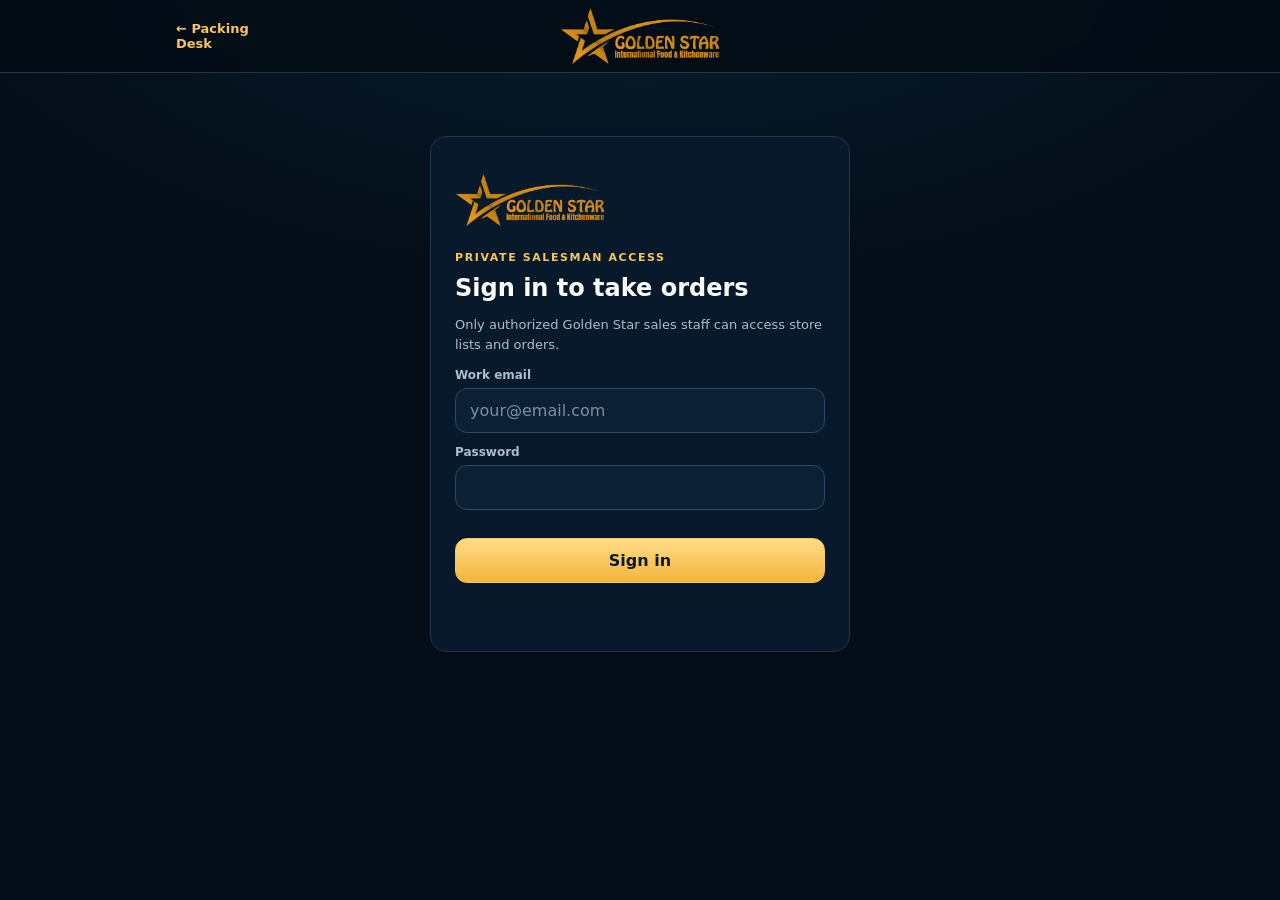
==== commit 7d05e872: "Apply mobile-optimized navy/gold redesign to live salesman page Replace salesman.css with one cohere" ====
--- a/salesman.html
+++ b/salesman.html
@@ -1,4 +1,4 @@
-<!doctype html><html lang="en"><head><meta charset="utf-8"><meta name="viewport" content="width=device-width,initial-scale=1"><title>Golden Star | Sales Order Hub</title><link rel="stylesheet" href="salesman.css"></head><body>
+<!doctype html><html lang="en"><head><meta charset="utf-8"><meta name="viewport" content="width=device-width,initial-scale=1,viewport-fit=cover"><title>Golden Star | Sales Order Hub</title><link rel="stylesheet" href="salesman.css"></head><body>
 <header class="bar"><div class="wrap barinner"><a class="back" href="index.html">← Packing Desk</a><strong class="siteBrand"><img src="golden-star-logo-clear.png" alt="Golden Star Wholesale"><span class="brandDesktop">GOLDEN STAR / SALES ORDERS</span></strong><div class="right" id="userBar" hidden><span id="loggedAs"></span><button id="logout" class="out">Sign out</button></div></div></header>
 <main class="wrap" id="loginPage"><section class="loginpanel"><img src="golden-star-logo-clear.png" class="loginlogo" alt="Golden Star"><div class="eyebrow">PRIVATE SALESMAN ACCESS</div><h1>Sign in to take orders</h1><p class="muted">Only authorized Golden Star sales staff can access store lists and orders.</p><form id="loginForm"><label for="email">Work email</label><input type="email" id="email" autocomplete="username" required placeholder="your@email.com"><label for="password">Password</label><input type="password" id="password" autocomplete="current-password" required><button class="primary block" id="loginBtn" type="submit">Sign in</button><p id="loginError" role="alert" class="error"></p></form></section></main>
 <main id="appPage" class="wrap" hidden>
--- a/salesman.css
+++ b/salesman.css
@@ -1,204 +1,385 @@
-:root{font-family:Inter,system-ui,-apple-system,Segoe UI,Arial,sans-serif;color:#153b2a;background:#f5f7f5}*{box-sizing:border-box}body{margin:0}button,input,select,textarea{font:inherit}button{cursor:pointer}button:disabled{cursor:not-allowed;opacity:.55}.wrap{max-width:1010px;margin:auto;padding:0 18px}.bar{background:#113e2b;color:#fff}.barinner{display:flex;align-items:center;gap:16px;min-height:62px}.bar span{font-size:12px;opacity:.72;font-weight:500}.bar a{color:#c8efda;text-decoration:none;font-size:13px}.bar .right{margin-left:auto;display:flex;align-items:center;gap:10px}.out{background:transparent;border:1px solid #89aa96;color:#fff;border-radius:8px;padding:7px 12px}.eyebrow{color:#3e8160;font-size:11px;font-weight:900;letter-spacing:1.6px}.hero{display:flex;justify-content:space-between;gap:16px;align-items:flex-end;margin:30px 0 18px}.hero h1{font-size:clamp(25px,4vw,36px);margin:6px 0}.hero p{color:#698170;margin:0}.status{font-size:12px;color:#637e6a}.panel,.loginpanel{background:#fff;border:1px solid #d9e7de;border-radius:15px;padding:22px;margin:14px 0;box-shadow:0 8px 25px rgba(21,58,33,.045)}.sectiontop{display:flex;align-items:center;justify-content:space-between;gap:12px;margin-bottom:12px}.sectiontop h2{margin:0;font-size:18px}input,select,textarea{display:block;width:100%;padding:12px;border:1px solid #cddcd2;border-radius:9px;background:#fff;margin:6px 0 11px;color:#1f3b2d}input:focus,select:focus,textarea:focus{outline:2px solid #8ac4a1;outline-offset:1px}label{display:block;font-size:12px;font-weight:750;color:#496e56;margin-top:12px}.primary,.secondary{padding:11px 15px;border-radius:9px;font-weight:750}.primary{background:#11603d;color:#fff;border:1px solid #11603d}.secondary{background:#fff;color:#14533a;border:1px solid #bdd3c4}.primary:hover{background:#0c4c30}.inlineButtons{display:flex;gap:10px;flex-wrap:wrap;margin-top:10px}.big{padding:15px 23px}.block{width:100%;margin-top:17px}.muted{color:#688075;font-size:13px;line-height:1.5}.small{font-size:12px}.error{color:#a43d21;font-size:13px;min-height:10px}.success{color:#117347}.loginpanel{max-width:440px;margin:8vh auto 0;padding:35px}.loginpanel h1{margin:9px 0}.loginlogo{max-width:145px;height:65px;object-fit:contain;display:block;margin:0 0 18px}.address{min-height:18px}.inset{border:1px solid #d6e4da;background:#f9fcf9;padding:16px;border-radius:12px;margin-top:12px}.two{display:grid;grid-template-columns:1fr 1fr;gap:14px}.checkrow label{display:flex;align-items:center;gap:8px;font-weight:600}.checkrow input{width:auto;margin:0}.pill{background:#eaf4ec;padding:8px 13px;border-radius:12px;font-size:12px;font-weight:800}.results{max-height:370px;overflow:auto}.resultrow,.basketrow{display:flex;align-items:center;gap:10px;padding:10px 0;border-bottom:1px solid #e8ede9}.productInfo{flex:1;min-width:0}.productInfo strong{display:block;font-size:14px}.productInfo small{display:block;color:#667e6e;font-size:12px;margin-top:4px;overflow-wrap:anywhere}.productInfo .ar{font-size:13px;direction:rtl;text-align:left;font-weight:600}.smallbutton{padding:9px 11px;border:1px solid #bfd5c5;border-radius:8px;background:#ecf5ee;color:#155235;font-size:13px;font-weight:800;white-space:nowrap}.qty{width:80px;text-align:center;margin:0;flex:none;font-weight:800}.remove{border:0;background:transparent;color:#a52f2f;font-size:13px;text-decoration:underline}.empty{padding:18px 0;color:#839188}.history{display:grid;gap:7px}.historyrow{display:flex;gap:12px;justify-content:space-between;border-bottom:1px solid #e8eee9;padding:10px 0}.historyrow button{white-space:nowrap}.skucheck{color:#986e26;font-weight:750}footer{display:flex;justify-content:space-between;gap:12px;color:#779083;font-size:12px;padding:24px 0 45px}#printCanvas{display:none}@media(max-width:650px){.two{grid-template-columns:1fr;gap:0}.sectiontop h2{font-size:16px}.panel{padding:15px}.resultrow,.basketrow{gap:6px}.smallbutton{padding:7px 8px}.hero{display:block}.qty{width:66px}footer{display:block}}
-@media print{ @page{size:letter;margin:.5in} html,body{background:#fff!important} body>*:not(#printCanvas){display:none!important} #printCanvas{display:block!important;color:#000;font:12px Arial,sans-serif} .printPage{page-break-after:always;break-after:page}.printPage:last-child{page-break-after:auto;break-after:auto}.printTitle{display:flex;justify-content:space-between;border-bottom:2px solid #174e33;padding-bottom:10px;margin-bottom:12px}.printTitle h1{font-size:19px;margin:0}.printTitle small{color:#555}.printMeta{font-size:12px;margin:3px 0}.printPage table{border-collapse:collapse;width:100%;margin-top:18px}.printPage th,.printPage td{padding:7px;border-bottom:1px solid #bbb;text-align:left;vertical-align:top}.printPage th:last-child,.printPage td:last-child{text-align:right}.arcell{font-family:Tahoma,Arial,'Noto Naskh Arabic',sans-serif;direction:rtl;unicode-bidi:isolate;text-align:right;font-size:13px;margin-top:4px}.warnprint{color:#884700;font-size:10px}.printFoot{margin-top:18px;font-size:11px;border-top:1px solid #ddd;padding-top:8px}}
+/* =====================================================================
+   Golden Star · Sales Order Hub — Mobile-optimized navy/gold redesign
+   PREVIEW stylesheet. Pure visual layer: same class names/IDs as the
+   live page, no JavaScript/HTML/printing/PDF logic changed.
+   One coherent design system (replaces the layered V68–V77 overrides).
+   ===================================================================== */
+
+/* ---------- Design tokens ---------- */
+:root{
+  /* Palette */
+  --navy-900:#040e18;   /* app background */
+  --navy-850:#061421;   /* deep sections */
+  --navy-800:#07192a;   /* panels */
+  --navy-750:#0b2133;   /* inputs / insets */
+  --navy-700:#0f2a40;   /* raised / hover */
+  --line:#1d3850;       /* hairline borders */
+  --line-strong:#2c4a63;
+
+  --gold:#f8c65a;
+  --gold-bright:#ffdc86;
+  --gold-deep:#f3b63d;
+  --gold-dim:#c9a04a;
+
+  --text:#eef4fb;       /* primary text */
+  --text-soft:#aebdcf;  /* secondary */
+  --text-faint:#7e8fa2; /* tertiary / placeholder */
+
+  --ok:#4fd18b;
+  --warn:#ffcf6b;
+  --danger:#ff8f7a;
+
+  /* Spacing scale */
+  --s1:4px; --s2:8px; --s3:12px; --s4:16px; --s5:20px; --s6:24px; --s7:32px;
+
+  /* Radius */
+  --r-sm:9px; --r-md:12px; --r-lg:16px; --r-xl:20px; --r-pill:999px;
+
+  /* Shadow */
+  --shadow-sm:0 1px 2px rgba(0,0,0,.35);
+  --shadow-md:0 8px 24px rgba(0,0,0,.35);
+  --shadow-lg:0 18px 50px rgba(0,0,0,.5);
+
+  font-family:Inter,system-ui,-apple-system,"Segoe UI",Arial,sans-serif;
+  color:var(--text);
+  background:var(--navy-900);
+}
+
+*{box-sizing:border-box}
+html{scroll-behavior:smooth;scroll-padding-top:96px;-webkit-text-size-adjust:100%}
+body{
+  margin:0;
+  background:
+    radial-gradient(1200px 600px at 50% -10%, #0a2135 0%, transparent 60%),
+    var(--navy-900);
+  color:var(--text);
+  -webkit-tap-highlight-color:transparent;
+  -webkit-font-smoothing:antialiased;
+  min-height:100dvh;
+}
+button,input,select,textarea{font:inherit}
+button{cursor:pointer}
+button:disabled{cursor:not-allowed;opacity:.5}
 [hidden]{display:none!important}
 
-.adminResults{max-height:240px;overflow:auto;display:grid;gap:3px}.adminresult{text-align:left;padding:9px;border:1px solid #dce9df;background:#f9fcf9;border-radius:6px;color:#234b34}#adminEditor{scroll-margin-top:20px}
-
-/* Instant customer search / one-click selection */
-.storeMatches{max-height:330px;overflow-y:auto;border:1px solid #bad5c4;border-radius:10px;margin:0 0 10px;background:#fff;box-shadow:0 9px 20px rgba(16,60,35,.09)}
-.storeMatches[hidden]{display:none}
-.storeOption{display:block;text-align:left;width:100%;padding:12px 14px;background:#fff;border:0;border-bottom:1px solid #e5eee8;color:#1f3b2d;cursor:pointer}
-.storeOption:hover,.storeOption.active{background:#e9f5eb}
+.wrap{max-width:980px;margin:auto;padding:0 var(--s4)}
+
+/* ---------- Header ---------- */
+.bar{
+  background:rgba(4,13,22,.9);
+  backdrop-filter:blur(12px);
+  -webkit-backdrop-filter:blur(12px);
+  border-bottom:1px solid var(--line);
+  position:sticky;top:0;z-index:50;
+}
+.barinner{
+  display:grid;
+  grid-template-columns:120px 1fr 120px;
+  align-items:center;
+  min-height:72px;
+  gap:var(--s3);
+}
+.bar .back{
+  grid-column:1;justify-self:start;
+  color:var(--gold);text-decoration:none;font-size:13px;font-weight:600;
+  display:inline-flex;align-items:center;gap:6px;
+  padding:8px 10px;border-radius:var(--r-sm);
+  transition:background-color .15s;
+}
+.bar .back:hover{background:rgba(255,255,255,.05)}
+.siteBrand{
+  grid-column:2;justify-self:center;
+  display:flex;align-items:center;justify-content:center;min-width:0;
+}
+.siteBrand img{
+  width:180px;max-width:100%;height:58px;object-fit:contain;
+  filter:brightness(1.4) saturate(1.2);
+}
+.siteBrand .brandDesktop{display:none}
+.bar .right{
+  grid-column:3;justify-self:end;
+  display:flex;align-items:center;gap:var(--s2);min-width:0;
+}
+.bar .right #loggedAs{
+  font-size:12px;color:var(--text-soft);font-weight:500;
+  max-width:120px;overflow:hidden;text-overflow:ellipsis;white-space:nowrap;
+}
+.out{
+  background:transparent;color:var(--gold);
+  border:1px solid var(--line-strong);border-radius:var(--r-sm);
+  padding:8px 13px;font-size:12px;font-weight:600;white-space:nowrap;
+  transition:border-color .15s,background-color .15s;
+}
+.out:hover{border-color:var(--gold-dim);background:rgba(248,198,90,.08)}
+
+/* ---------- Tabs (mobile top nav) ---------- */
+.mobileTopTabs{display:none;gap:var(--s2);padding:var(--s4) 0 var(--s1)}
+.mobileTopTabs a{
+  flex:1;text-align:center;text-decoration:none;
+  padding:13px 10px;font-size:13px;font-weight:700;
+  border:1px solid var(--line-strong);border-radius:var(--r-md);
+  color:var(--text-soft);background:var(--navy-750);
+  transition:background .15s,color .15s,border-color .15s;
+}
+.mobileTopTabs a.selected{
+  background:linear-gradient(180deg,var(--gold-bright),var(--gold-deep));
+  color:#081626;border-color:var(--gold);box-shadow:var(--shadow-sm);
+}
+
+/* ---------- Hero ---------- */
+.hero{
+  display:flex;justify-content:space-between;align-items:flex-end;
+  gap:var(--s4);margin:var(--s6) 0 var(--s4);
+}
+.eyebrow{color:var(--gold);font-size:11px;font-weight:900;letter-spacing:1.6px}
+.hero h1{
+  color:#fff;font-size:clamp(24px,4vw,34px);margin:6px 0 4px;
+  font-weight:850;letter-spacing:-.6px;line-height:1.1;
+}
+.hero p{color:var(--text-soft);margin:0;font-size:14px}
+.status{
+  font-size:12px;font-weight:700;white-space:nowrap;
+  background:var(--navy-750);border:1px solid var(--line-strong);
+  color:var(--gold);padding:8px 12px;border-radius:var(--r-pill);
+}
+
+/* ---------- Panels ---------- */
+.panel,.loginpanel{
+  background:var(--navy-800);
+  border:1px solid var(--line);
+  border-radius:var(--r-lg);
+  padding:var(--s6);
+  margin:var(--s4) 0;
+  box-shadow:var(--shadow-sm);
+}
+.sectiontop{
+  display:flex;align-items:center;justify-content:space-between;
+  gap:var(--s3);margin-bottom:var(--s4);
+}
+.sectiontop h2{margin:0;font-size:19px;color:#fff;font-weight:800;letter-spacing:-.3px}
+.sectiontop h2:first-letter{color:var(--gold)}
+
+/* ---------- Forms ---------- */
+label{display:block;font-size:12px;font-weight:700;color:var(--text-soft);margin-top:var(--s3)}
+input,select,textarea{
+  display:block;width:100%;
+  padding:12px 14px;margin:6px 0 12px;
+  background:var(--navy-750);
+  border:1px solid var(--line-strong);
+  border-radius:var(--r-md);
+  color:var(--text);
+  transition:border-color .15s,box-shadow .15s;
+}
+input::placeholder,textarea::placeholder{color:var(--text-faint)}
+input:focus,select:focus,textarea:focus{
+  outline:none;border-color:var(--gold);
+  box-shadow:0 0 0 3px rgba(248,198,90,.18);
+}
+select{
+  appearance:none;
+  background-image:linear-gradient(45deg,transparent 50%,var(--gold) 50%),linear-gradient(135deg,var(--gold) 50%,transparent 50%);
+  background-position:calc(100% - 18px) 55%,calc(100% - 13px) 55%;
+  background-size:5px 5px,5px 5px;background-repeat:no-repeat;
+  padding-right:36px;
+}
+
+.two{display:grid;grid-template-columns:1fr 1fr;gap:var(--s4)}
+.inset{
+  border:1px solid var(--line);background:var(--navy-750);
+  padding:var(--s4);border-radius:var(--r-md);margin-top:var(--s3);
+}
+.checkrow label{display:flex;align-items:center;gap:var(--s2);font-weight:600;color:var(--text)}
+.checkrow input{width:auto;margin:0;accent-color:var(--gold)}
+
+/* ---------- Buttons ---------- */
+.primary,.secondary{
+  padding:12px 17px;border-radius:var(--r-md);font-weight:800;
+  transition:background .15s,border-color .15s,transform .05s;
+  touch-action:manipulation;
+}
+.primary:active,.secondary:active,.smallbutton:active{transform:translateY(1px)}
+.primary{
+  background:linear-gradient(180deg,var(--gold-bright),var(--gold-deep));
+  color:#0c1927;border:1px solid var(--gold);
+}
+.primary:hover{filter:brightness(1.04)}
+.secondary{background:var(--navy-700);color:var(--gold);border:1px solid var(--line-strong)}
+.secondary:hover{background:var(--navy-700);border-color:var(--gold-dim)}
+.inlineButtons{display:flex;gap:var(--s3);flex-wrap:wrap;margin-top:var(--s3)}
+.big{padding:15px 24px;font-size:16px}
+.block{width:100%;margin-top:var(--s4)}
+
+/* ---------- Text helpers ---------- */
+.muted{color:var(--text-soft);font-size:13px;line-height:1.55}
+.small{font-size:12px}
+.error{color:var(--danger);font-size:13px;min-height:10px}
+.success{color:var(--ok)}
+.pill{
+  background:var(--navy-750);border:1px solid var(--line-strong);
+  color:var(--gold);padding:7px 13px;border-radius:var(--r-pill);
+  font-size:12px;font-weight:800;white-space:nowrap;
+}
+
+/* ---------- Login ---------- */
+.loginpanel{max-width:420px;margin:7vh auto 0;padding:var(--s7) var(--s6)}
+.loginpanel h1{margin:10px 0;color:#fff}
+.loginlogo{
+  max-width:150px;height:62px;object-fit:contain;display:block;margin:0 0 var(--s5);
+  filter:brightness(1.4) saturate(1.2);
+}
+
+/* ---------- Store search ---------- */
+.address{min-height:18px}
+.storeMatches{
+  max-height:330px;overflow-y:auto;
+  border:1px solid var(--line-strong);border-radius:var(--r-md);
+  margin:0 0 var(--s3);background:var(--navy-750);
+  box-shadow:var(--shadow-md);
+}
+.storeOption{
+  display:block;text-align:left;width:100%;
+  padding:14px 16px;background:transparent;border:0;
+  border-bottom:1px solid var(--line);color:var(--text);cursor:pointer;
+  transition:background .12s;
+}
+.storeOption:last-child{border-bottom:0}
+.storeOption:hover,.storeOption.active{background:var(--navy-700)}
 .storeOption strong,.storeOption small{display:block}
-.storeOption small{color:#688075;margin-top:4px;font-size:12px}
-.selectedStore{display:flex;justify-content:space-between;align-items:center;gap:12px;background:#eff8f1;padding:12px 14px;border:1px solid #c6dfcd;border-radius:9px}
+.storeOption small{color:var(--text-soft);margin-top:4px;font-size:12px}
+.selectedStore{
+  display:flex;justify-content:space-between;align-items:center;gap:var(--s3);
+  background:var(--navy-700);padding:14px 16px;
+  border:1px solid var(--line-strong);border-radius:var(--r-md);
+}
+.selectedStore strong{color:#fff}
 .selectedStore strong,.selectedStore small{display:block}
-.selectedStore small{font-size:12px;color:#688075;margin-top:3px}
+.selectedStore small{font-size:12px;color:var(--text-soft);margin-top:3px}
 .selectedStore button{white-space:nowrap}
 
-/* Direct per-product case entry; existing increment buttons remain available */
-.quickqty{display:flex;align-items:center;gap:5px;flex:none}.quickqtyinput{width:74px;min-width:0;margin:0;padding:9px 6px;text-align:center;font-weight:700}.quickqty .setqtybutton{background:#d6ecdf}.visually-hidden{position:absolute;width:1px;height:1px;padding:0;margin:-1px;overflow:hidden;clip:rect(0,0,0,0);white-space:nowrap;border:0}@media(max-width:650px){.resultrow{flex-wrap:wrap}.resultrow .productInfo{flex-basis:100%}.quickqty{margin-left:auto}.quickqtyinput{width:83px}}
-
-.invoiceGroupHeader{margin:14px 0 5px;padding:9px 12px;background:#e8f3ed;border-left:5px solid #23664c;font-weight:800;color:#174b37;border-radius:5px}.invoicePrintTitle{font-size:15pt;background:#eaeaea;padding:8px;margin:18px 0 6px;break-after:avoid}#invoiceBreakBtn{border:2px solid #23664c;font-weight:800}#invoiceGroupStatus{align-self:center}
-
-/* Paper packing checklist on both full and spices-only printouts */
-@media print{.printPage table th.pickCheck,.printPage table td.pickCheck{width:49px;text-align:center}.emptyCheck{width:15px;height:15px;border:1.6px solid #333;display:inline-block;vertical-align:middle}.printPage table{break-inside:auto}.printPage tr{break-inside:avoid;page-break-inside:avoid}}
-/* PDF export is laid out off-screen rather than using window.print */
-.pdfExport{position:fixed;left:0;top:0;width:770px;background:white;color:#111;font:12px Arial,sans-serif;padding:22px;z-index:2147483647;max-height:none;visibility:visible;opacity:1;pointer-events:none}
-.pdfExport .printPage{width:100%;background:white;page-break-after:always;break-after:page}
-.pdfExport .printTitle{display:flex;justify-content:space-between;border-bottom:2px solid #174e33;padding-bottom:10px;margin-bottom:12px}
-.pdfExport .printTitle h1{font-size:19px;margin:0}.pdfExport .printTitle small{color:#555}
-.pdfExport .printMeta{font-size:12px;margin:3px 0}
-.pdfExport table{border-collapse:collapse;width:100%;margin-top:18px}
-.pdfExport th,.pdfExport td{padding:7px;border-bottom:1px solid #bbb;text-align:left;vertical-align:top}
-.pdfExport th:last-child,.pdfExport td:last-child{text-align:right}
-.pdfExport .arcell{font-family:Tahoma,Arial,sans-serif;direction:rtl;text-align:right;margin-top:4px}
-.pdfExport .invoicePrintTitle{font-size:19px;background:#eee;padding:8px;margin-top:18px}
-.pdfExport .printFoot{margin-top:18px;border-top:1px solid #ddd;padding-top:8px}
-.pdfExport th.pickCheck,.pdfExport td.pickCheck{width:49px;text-align:center}
-.pdfExport .emptyCheck{width:15px;height:15px;border:1.6px solid #333;display:inline-block;vertical-align:middle}
-
-/* Per-order sticker instruction: selectable in search and cart, visible on printout. */
-.stickerChoice{display:inline-flex;align-items:center;justify-content:center;gap:6px;white-space:nowrap;font-size:13px;font-weight:700;color:#135636;cursor:pointer;padding:7px 6px;user-select:none}
-.stickerChoice input{width:18px;height:18px;margin:0;accent-color:#14633c;cursor:pointer}
-.stickerPrint{display:block;font-size:11px;font-weight:700;color:#000;border:2px solid #000;padding:3px 6px;margin:5px 0 3px;max-width:260px;background:#fff}
-@media print{.stickerPrint{color:#000!important;background:#fff!important;border:2px solid #000!important;print-color-adjust:exact;-webkit-print-color-adjust:exact}}
-@media(max-width:700px){.stickerChoice{font-size:12px;padding:5px 3px}}
-
-/* Automatic invoice groups: lightweight per-item correction, without changing search or translator */
-.categoryLabel{display:block;font-size:11px;margin-top:7px;color:#356448;font-weight:700}.categorySelect{width:min(320px,100%);padding:7px;margin:3px 0 0;border-color:#b9d4bf;font-size:12px;background:#f6fcf7}.basketrow .productInfo{min-width:190px}.basketrow{flex-wrap:wrap}@media print{.printPage{break-after:page;page-break-after:always}.printPage:last-child{break-after:auto;page-break-after:auto}}
-
-/* Meijer/Nino invoice group boundaries, without a forced new printed page. */
-.invoiceBreakDivider{display:flex;align-items:center;gap:13px;margin:21px 0 12px;color:#1b4e37;font:800 13px Arial,sans-serif;letter-spacing:1.1px;text-align:center;break-inside:avoid;page-break-inside:avoid}
-.invoiceBreakDivider:before,.invoiceBreakDivider:after{content:"";flex:1;border-top:2px dashed #1b4e37}
-.invoicePrintGroup .invoicePrintTitle{margin-top:9px}
-@media print{.invoiceBreakDivider{color:#000}.invoiceBreakDivider:before,.invoiceBreakDivider:after{border-top-color:#333}.invoicePrintGroup .invoicePrintTitle{break-after:avoid;page-break-after:avoid}}
-
-/* V24 - denser warehouse packing slip. Applies to printing AND PDF exports only.
-   Screen ordering experience and invoice classification are unchanged. */
-@media print {
-  @page { size:letter; margin:.34in .38in; }
-  #printCanvas { font:10.5px Arial,sans-serif; }
-  .printTitle { padding-bottom:4px; margin-bottom:6px; }
-  .printTitle h1 { font-size:15px; }
-  .printTitle small { font-size:9px; }
-  .printMeta { font-size:10px; line-height:1.2; margin:1px 0; }
-  .printPage table { margin-top:4px; table-layout:fixed; }
-  .printPage th,.printPage td { padding:3px 4px; line-height:1.15; font-size:10px; }
-  .printPage th.pickCheck,.printPage td.pickCheck { width:40px; }
-  .printPage th:nth-child(2),.printPage td:nth-child(2) { width:77px; }
-  .printPage th:last-child,.printPage td:last-child { width:69px; }
-  .arcell { font-size:11px; line-height:1.12; margin-top:1px; }
-  .emptyCheck { width:12px; height:12px; border-width:1.25px; }
-  .invoicePrintTitle { font-size:12px; padding:2px 4px; margin:7px 0 2px!important; }
-  .invoiceBreakDivider { margin:7px 0 5px; gap:8px; font-size:10px; letter-spacing:.5px; }
-  .invoicePrintGroup .invoicePrintTitle { margin-top:3px!important; }
-  .stickerPrint { font-size:9px; border-width:1px!important; padding:2px 4px; margin:2px 0 1px; }
-  .warnprint { font-size:8px; }
-  .printFoot { display:none!important; }
-}
-.pdfExport { font-size:10.5px; padding:13px; }
-.pdfExport .printTitle { padding-bottom:4px; margin-bottom:6px; }
-.pdfExport .printTitle h1 { font-size:15px; }
-.pdfExport .printTitle small { font-size:9px; }
-.pdfExport .printMeta { font-size:10px; line-height:1.2; margin:1px 0; }
-.pdfExport table { margin-top:4px; table-layout:fixed; }
-.pdfExport th,.pdfExport td { padding:3px 4px; line-height:1.15; font-size:10px; }
-.pdfExport th.pickCheck,.pdfExport td.pickCheck { width:40px; }
-.pdfExport th:nth-child(2),.pdfExport td:nth-child(2) { width:77px; }
-.pdfExport th:last-child,.pdfExport td:last-child { width:69px; }
-.pdfExport .arcell { font-size:11px; line-height:1.12; margin-top:1px; }
-.pdfExport .emptyCheck { width:12px; height:12px; border-width:1.25px; }
-.pdfExport .invoicePrintTitle { font-size:12px; padding:2px 4px; margin:7px 0 2px; }
-.pdfExport .invoiceBreakDivider { margin:7px 0 5px; gap:8px; font-size:10px; letter-spacing:.5px; }
-.pdfExport .invoicePrintGroup .invoicePrintTitle { margin-top:3px; }
-.pdfExport .stickerPrint { font-size:9px; border-width:1px; padding:2px 4px; margin:2px 0 1px; }
-.pdfExport .printFoot { display:none; }
-
-/* V25 — readable warehouse print, retaining compact invoice break spacing. */
-@media print {
-  #printCanvas { font:12px Arial,sans-serif; }
-  .printTitle h1 {font-size:18px;}
-  .printTitle small {font-size:10.5px;}
-  .printMeta {font-size:11.5px;line-height:1.22;}
-  .printPage th,.printPage td {font-size:12px;line-height:1.2;padding:3px 4px;}
-  .printPage th:nth-child(2),.printPage td:nth-child(2) {width:74px;}
-  .printPage th:last-child,.printPage td:last-child {width:80px;font-weight:700;}
-  .arcell {font-size:13.5px;line-height:1.19;margin-top:2px;font-weight:600;}
-  .emptyCheck {width:14px;height:14px;}
-  .invoicePrintTitle {font-size:14px;}
-  .invoiceBreakDivider {font-size:11px;}
-  .stickerPrint {font-size:10px;}
-  .warnprint {font-size:9.5px;}
-}
-.pdfExport {font-size:12px;}
-.pdfExport .printTitle h1 {font-size:18px;}
-.pdfExport .printTitle small {font-size:10.5px;}
-.pdfExport .printMeta {font-size:11.5px;line-height:1.22;}
-.pdfExport th,.pdfExport td {font-size:12px;line-height:1.2;padding:3px 4px;}
-.pdfExport th:nth-child(2),.pdfExport td:nth-child(2) {width:74px;}
-.pdfExport th:last-child,.pdfExport td:last-child {width:80px;font-weight:700;}
-.pdfExport .arcell {font-size:13.5px;line-height:1.19;margin-top:2px;font-weight:600;}
-.pdfExport .emptyCheck {width:14px;height:14px;}
-.pdfExport .invoicePrintTitle {font-size:14px;}
-.pdfExport .invoiceBreakDivider {font-size:11px;}
-.pdfExport .stickerPrint {font-size:10px;}
-.pdfExport .warnprint {font-size:9.5px;}
-
-/* V26: warehouse print readability — ONLY product-name font sizes changed. */
-@media print {
-  #printCanvas .printEnglishName {font-size:15px;font-weight:800;line-height:1.17;display:block;}
-  #printCanvas .arcell {font-size:16px;line-height:1.19;}
-}
-.pdfExport .printEnglishName {font-size:15px;font-weight:800;line-height:1.17;display:block;}
-.pdfExport .arcell {font-size:16px;line-height:1.19;}
-
-/* V27 — targeted warehouse typography adjustment; all other behavior preserved. */
-@media print {
-  #printCanvas .printEnglishName {font-size:12px;font-weight:400;line-height:1.2;}
-  #printCanvas .arcell {font-size:16px;line-height:1.19;}
-  #printCanvas .printPage td:last-child {font-size:14pt;font-weight:700;white-space:nowrap;}
-}
-.pdfExport .printEnglishName {font-size:12px;font-weight:400;line-height:1.2;}
-.pdfExport .arcell {font-size:16px;line-height:1.19;}
-.pdfExport .printPage td:last-child {font-size:14pt;font-weight:700;white-space:nowrap;}
-
-/* V42: single optional barcode entry point; existing order form untouched. */
-.barcodeSearchRow{display:flex;gap:9px;align-items:stretch}.barcodeSearchRow #productFind{flex:1;min-width:0}.barcodeSearchRow button{white-space:nowrap}
-.barcodeOverlay:not([hidden]){position:fixed;inset:0;z-index:99990;display:flex;align-items:center;justify-content:center;background:rgba(0,0,0,.72);padding:12px}
-.barcodeDialog{width:min(100%,520px);max-height:95dvh;overflow:auto;background:var(--surface,#fff);color:var(--ink,#18271e);background-color:#fff;border-radius:15px;padding:17px;box-shadow:0 18px 80px #0005}
-.barcodeDialogTop{display:flex;justify-content:space-between;align-items:center;gap:8px}.barcodeDialogTop h2{font-size:19px;margin:0}.barcodeDialogTop button{white-space:nowrap}
-.barcodeCamera{width:100%;min-height:110px;overflow:hidden;border-radius:10px;background:#172720;margin-top:10px;color:#fff}.barcodeCamera video{width:100%!important;height:auto!important;max-height:45dvh;object-fit:cover}
-.barcodeManual{margin-top:12px}.barcodeManualRow{display:flex;gap:8px}.barcodeManualRow input{flex:1;min-width:0}.barcodeMatched{margin-top:12px;padding:12px;border:1px solid #cfdbd2;border-radius:10px;background:#f5faf6}.barcodeMatched[hidden]{display:none}.barcodeMatched label{display:block;margin-top:9px}.barcodeMatched input{width:100%;margin-bottom:10px}.barcodeFeedback{font-weight:600;min-height:20px;margin:10px 0 0}.barcodeOverlay[hidden]{display:none}
-@media(max-width:490px){.barcodeSearchRow button{font-size:12px;padding:8px 10px}.barcodeDialog{padding:12px}}
-
-/* V43 wider UPC viewfinder and still-photo option */
-.barcodePhotoFallback{margin-top:12px;padding:11px;background:#f5f8f6;border-radius:9px}
-.barcodePhotoFallback label{display:block;font-size:13px;font-weight:650;margin-bottom:6px}
-.barcodePhotoFallback input{width:100%;font-size:13px}
-.barcodeCamera video{object-fit:contain!important;max-height:40dvh!important}
-
-/* V52: Mobile-first scanner; results visible without scrolling below the tools. */
-.barcodeDialog{width:min(100%,460px);padding:14px;max-height:calc(100dvh - 20px);overscroll-behavior:contain}
-.barcodeDialogTop{position:sticky;top:-14px;z-index:7;background:#fff;padding:4px 0 11px}
-.barcodeDialogTop h2{font-size:19px;letter-spacing:-.35px}
-.barcodeDialogTop button{min-height:42px}
-.barcodeHint{font-size:12px;line-height:1.35;color:#60766a;margin:1px 0 10px}
-.barcodeStage{position:relative;border-radius:15px;overflow:hidden;background:#10261d}
-.barcodeStage .barcodeCamera{margin:0;min-height:225px;height:clamp(220px,34dvh,310px);border-radius:0;display:flex;justify-content:center;align-items:center}
-.barcodeStage .barcodeCamera video{width:100%!important;height:100%!important;max-height:none!important;object-fit:contain!important}
-.barcodeStage .barcodeCamera canvas{max-width:100%!important}
-.barcodeScanStatus{font-size:11px;line-height:1.3;color:#697c71;margin:8px 2px 10px;max-height:2.6em;overflow:hidden}
-.barcodeNotice:not([hidden]){display:flex;gap:9px;align-items:start;justify-content:space-between;position:absolute;left:9px;right:9px;bottom:10px;z-index:5;border-radius:11px;padding:12px 11px;box-shadow:0 8px 28px #0008;background:#fff9f4;color:#782921;border-left:5px solid #c34330;}
-.barcodeNotice[data-kind="success"]{background:#e9faed;border-color:#1b8050;color:#17573b}
-.barcodeNoticeCopy{min-width:0;display:grid;gap:3px}
-.barcodeNoticeTitle{font-weight:800}
-#barcodeNoticeTitle{font-size:17px;font-weight:800;line-height:1.2}
-#barcodeNoticeDetail{font-size:12px;line-height:1.3;overflow-wrap:anywhere}
-#barcodeNoticeDismiss{flex-shrink:0;min-width:35px;height:35px;border:0;background:transparent;color:inherit;font-size:19px;cursor:pointer}
-.barcodeMatched{margin:7px 0 10px;padding:12px;background:#f0f9f2;border-color:#b4d9bc}
-.barcodeFoundLabel{color:#187144;font-weight:800;font-size:11px;letter-spacing:1px;margin-bottom:4px}
-#barcodeProductDetails strong{font-size:16px;line-height:1.2;display:block}
-#barcodeProductDetails [lang="ar"]{font-size:13px;margin-top:4px}
-.barcodeMatched label{font-size:12px;margin:9px 0 5px}
-.barcodeOrderRow{display:flex;align-items:stretch;gap:8px}
-.barcodeOrderRow input{width:84px;flex:0 0 84px;min-width:0;margin:0!important;font-size:18px;text-align:center;font-weight:700}
-.barcodeOrderRow button{flex:1;min-width:0;min-height:46px;font-size:15px;font-weight:800}
-.barcodeMore{margin-top:7px;border:1px solid #dae5dd;border-radius:11px;background:#fff;overflow:hidden}
-.barcodeMore summary{cursor:pointer;list-style:none;font-size:13px;font-weight:700;padding:12px 13px;color:#325e46}
-.barcodeMore summary::after{content:'⌄';float:right;font-size:17px}
-.barcodeMore[open] summary::after{content:'⌃'}
-.barcodeMore .barcodePhotoFallback{margin:0 10px 8px}
-.barcodeMore .barcodeManual{margin:0 10px 12px}
-.barcodeFeedback[hidden],.barcodeNotice[hidden]{display:none!important}
-@media(max-width:490px){.barcodeOverlay:not([hidden]){padding:6px;align-items:center}.barcodeDialog{padding:11px;border-radius:17px;max-height:calc(100dvh - 12px)}.barcodeDialogTop{top:-11px}}
-
-/* V53 iPhone fix: Quagga appends a video and one or more overlay canvases.
-   Never lay them out as flex siblings; they must occupy the SAME camera rectangle. */
+/* ---------- Product + basket rows ---------- */
+.results{max-height:380px;overflow:auto;overscroll-behavior:contain;margin:0 -6px;padding:0 6px}
+.resultrow,.basketrow{
+  display:flex;align-items:center;gap:var(--s3);
+  padding:14px 0;border-bottom:1px solid var(--line);
+}
+.resultrow:last-child,.basketrow:last-child{border-bottom:0}
+.productInfo{flex:1;min-width:0}
+.productInfo strong{display:block;font-size:14px;color:#fff;font-weight:700;line-height:1.3}
+.productInfo small{display:block;color:var(--text-soft);font-size:12px;margin-top:4px;overflow-wrap:anywhere}
+.productInfo .ar{font-size:13px;direction:rtl;text-align:left;font-weight:600;color:var(--text-soft)}
+
+.quickqty{display:flex;align-items:center;gap:var(--s2);flex:none}
+.quickqtyinput,.qty{
+  background:var(--navy-750);border:1px solid var(--line-strong);
+  border-radius:var(--r-sm);color:#fff;text-align:center;font-weight:800;
+}
+.quickqtyinput{width:76px;margin:0;padding:10px 6px}
+.qty{width:80px;margin:0;flex:none;padding:10px 6px}
+.quickqty .setqtybutton{background:var(--navy-700)}
+
+.smallbutton{
+  padding:10px 12px;border:1px solid var(--line-strong);border-radius:var(--r-sm);
+  background:var(--navy-700);color:var(--gold);
+  font-size:13px;font-weight:800;white-space:nowrap;
+  transition:background .12s,border-color .12s,transform .05s;
+}
+.smallbutton:hover{border-color:var(--gold-dim)}
+.remove{border:0;background:transparent;color:var(--danger);font-size:13px;text-decoration:underline}
+.empty{padding:var(--s5) 0;color:var(--text-faint);text-align:center}
+.skucheck{color:var(--warn);font-weight:750}
+
+/* ---------- Sticker toggle ---------- */
+.stickerChoice{
+  display:inline-flex;align-items:center;justify-content:center;gap:6px;
+  white-space:nowrap;font-size:13px;font-weight:700;color:var(--gold-dim);
+  cursor:pointer;padding:8px 10px;user-select:none;border-radius:var(--r-sm);
+}
+.stickerChoice input{width:18px;height:18px;margin:0;accent-color:var(--gold);cursor:pointer}
+
+/* ---------- Invoice grouping ---------- */
+.invoiceGroupHeader{
+  margin:var(--s4) 0 var(--s2);padding:10px 14px;
+  background:var(--navy-700);border-left:4px solid var(--gold);
+  font-weight:800;color:var(--gold);border-radius:var(--r-sm);
+  font-size:13px;letter-spacing:.3px;
+}
+#invoiceBreakBtn{border-color:var(--gold-dim);color:var(--gold);font-weight:800}
+#invoiceGroupStatus{align-self:center}
+.categoryLabel{display:block;font-size:11px;margin-top:8px;color:var(--text-soft);font-weight:700}
+.categorySelect{
+  width:min(320px,100%);padding:9px;margin:4px 0 0;
+  border-color:var(--line-strong);font-size:12px;background:var(--navy-750);
+}
+.basketrow .productInfo{min-width:190px}
+.basketrow{flex-wrap:wrap}
+
+/* ---------- History ---------- */
+.history{display:grid;gap:var(--s2)}
+.historyrow{
+  display:flex;gap:var(--s3);justify-content:space-between;align-items:center;
+  border:1px solid var(--line);border-radius:var(--r-md);
+  padding:14px;background:var(--navy-750);
+}
+.historyrow button{white-space:nowrap}
+
+/* ---------- Admin ---------- */
+.adminResults{max-height:240px;overflow:auto;display:grid;gap:var(--s1)}
+.adminresult{
+  text-align:left;padding:11px;border:1px solid var(--line);
+  background:var(--navy-750);border-radius:var(--r-sm);color:var(--text);
+}
+#adminEditor{scroll-margin-top:20px}
+
+/* ---------- Notices + footer ---------- */
+.loadedOrderNotice{
+  margin:var(--s3) 0;padding:var(--s3);
+  border:1px solid var(--gold-dim);border-radius:var(--r-md);
+  color:var(--gold);background:var(--navy-700);font-weight:600;
+}
+footer{
+  display:flex;justify-content:space-between;gap:var(--s3);
+  color:var(--text-faint);font-size:12px;padding:var(--s6) 0 var(--s7);
+}
+#adminShortcut.adminShortcut{
+  margin:var(--s7) 0 var(--s5);padding:8px 0;text-align:center;
+  background:transparent;border:0;box-shadow:none;opacity:.6;
+}
+#adminShortcut.adminShortcut a{font-size:11px;color:var(--text-soft);text-decoration:none}
+#adminShortcut.adminShortcut[hidden]{display:none!important}
+
+.visually-hidden{position:absolute;width:1px;height:1px;padding:0;margin:-1px;overflow:hidden;clip:rect(0,0,0,0);white-space:nowrap;border:0}
+
+/* ---------- Barcode scanner dialog ---------- */
+.barcodeSearchRow{display:flex;gap:var(--s2);align-items:stretch}
+.barcodeSearchRow #productFind{flex:1;min-width:0}
+.barcodeSearchRow button{white-space:nowrap}
+.barcodeOverlay:not([hidden]){
+  position:fixed;inset:0;z-index:99990;display:flex;align-items:center;justify-content:center;
+  background:rgba(2,8,15,.82);padding:var(--s3);backdrop-filter:blur(3px);
+}
+.barcodeDialog{
+  width:min(100%,460px);max-height:calc(100dvh - 20px);overflow:auto;overscroll-behavior:contain;
+  background:var(--navy-850);color:var(--text);
+  border:1px solid var(--line-strong);border-radius:var(--r-lg);
+  padding:var(--s4);box-shadow:var(--shadow-lg);
+}
+.barcodeDialogTop{
+  display:flex;justify-content:space-between;align-items:center;gap:var(--s2);
+  position:sticky;top:calc(-1 * var(--s4));z-index:7;background:var(--navy-850);padding:4px 0 11px;
+}
+.barcodeDialogTop h2{font-size:19px;margin:0;color:#fff;letter-spacing:-.35px}
+.barcodeDialogTop button{white-space:nowrap;min-height:42px}
+.barcodeHint{font-size:12px;line-height:1.35;color:var(--text-soft);margin:1px 0 10px}
+.barcodeStage{position:relative;border:1px solid var(--line-strong);border-radius:var(--r-lg);overflow:hidden;background:#0a1b26}
+.barcodeStage::after{
+  content:'';position:absolute;inset:15% 10%;z-index:3;pointer-events:none;
+  border:3px solid var(--gold);border-left-width:4px;border-right-width:4px;border-radius:var(--r-lg);
+  clip-path:polygon(0 0,22% 0,22% 8%,78% 8%,78% 0,100% 0,100% 100%,78% 100%,78% 92%,22% 92%,22% 100%,0 100%);
+}
 .barcodeStage .barcodeCamera{
   position:relative!important;display:block!important;width:100%!important;
   height:clamp(220px,34dvh,310px)!important;min-height:0!important;
-  overflow:hidden!important;background:#10261d!important;
+  overflow:hidden!important;background:#0a1b26!important;margin:0;
 }
 .barcodeStage .barcodeCamera video,
 .barcodeStage .barcodeCamera canvas{
@@ -209,250 +390,213 @@
 }
 .barcodeStage .barcodeCamera video{object-fit:cover!important;z-index:1}
 .barcodeStage .barcodeCamera canvas{pointer-events:none!important;z-index:2;object-fit:fill!important}
-
-/* V68 — SALES REP SCREEN ONLY. Visual overrides. No JavaScript, HTML, printing or PDF changes. */
-@media screen {
-  :root {color:#14253c;background:#f3f5f9}
-  body {background:#f3f5f9;color:#14253c;-webkit-tap-highlight-color:transparent}
-  .bar {background:#10233f;box-shadow:0 2px 12px rgba(8,29,54,.12)}
-  .barinner {min-height:60px}
-  .barinner strong {font-size:13px;letter-spacing:.7px;color:#f6f8fc}
-  .bar span {color:#d1b579;opacity:1}
-  .bar a {color:#e5d2a6}
-  .out {border-color:#53637a;border-radius:11px}
-  .eyebrow {color:#a98034;font-weight:900;letter-spacing:1.5px}
-  .hero {margin:24px 0 15px;align-items:center}
-  .hero h1 {font-weight:850;letter-spacing:-.8px;color:#10233f}
-  .hero p {color:#6b7789}
-  .status {padding:8px 11px;border-radius:999px;border:1px solid #e4dfd1;background:#fffaf0;color:#8f681f;font-weight:700;white-space:nowrap}
-  .panel,.loginpanel {border:1px solid #e2e7ef;border-radius:18px;box-shadow:0 6px 24px rgba(16,35,63,.045);background:#fff}
-  .sectiontop h2 {color:#122b4a;font-weight:850;letter-spacing:-.3px}
-  label {color:#53647a}
-  input,select,textarea {background:#fff;border-color:#d9e0e9;color:#10233f;border-radius:11px}
-  input:focus,select:focus,textarea:focus {outline:2px solid rgba(180,141,65,.45);border-color:#ba974e}
-  input::placeholder,textarea::placeholder {color:#8a95a5}
-  .primary,.secondary,.smallbutton {border-radius:11px;transition:background-color .12s,border-color .12s;touch-action:manipulation}
-  .primary {background:#102c50;border-color:#102c50;color:white}
-  .primary:hover {background:#1a406e;border-color:#1a406e}
-  .secondary,.smallbutton {background:#fff;border-color:#d4deeb;color:#183a61}
-  .secondary:hover,.smallbutton:hover {background:#f2f6fb;border-color:#b7c6d7}
-  .pill {color:#886222;background:#fbf5e7;border:1px solid #eddfbf;border-radius:999px}
-  .inset {background:#f8fafc;border-color:#e2e9f0}
-  .muted,.small {color:#68788b}
-  .resultrow,.basketrow {border-bottom-color:#e9edf4}
-  .productInfo strong {color:#132d4d;font-weight:800}
-  .productInfo small {color:#718095}
-  .productInfo .ar {color:#5c6880}
-  .quickqtyinput,.qty {background:#fff;border:1px solid #d6deea;border-radius:10px;color:#102b4a}
-  .quickqty .setqtybutton {background:#e9f0fb;color:#173d69;border-color:#bbd0e9}
-  .stickerChoice {color:#6f541a;background:#fff9ed;border:1px solid #eadcba;border-radius:9px;padding:7px 9px}
-  .stickerChoice input {accent-color:#b18b3c}
-  .categoryLabel {color:#64768a}
-  .categorySelect {border-color:#d7e2ed;background:#f7faff}
-  .invoiceGroupHeader {background:#f5f0e5;border-left-color:#b58f43;color:#6f541d}
-  #invoiceBreakBtn {border-color:#b58f43;color:#7f6125}
-  .selectedStore {background:#f3f7fd;border-color:#cbd9eb}
-  .selectedStore small {color:#6d7d90}
-  .storeMatches {border-color:#d6e1ed;box-shadow:0 12px 26px rgba(18,44,76,.1)}
-  .storeOption {color:#1c3656;border-bottom-color:#e7ecf2}
-  .storeOption:hover,.storeOption.active {background:#f1f6fc}
-  .historyrow {border-bottom-color:#e9edf4}
-  .adminresult {background:#f8fafd;border-color:#e3eaf3;color:#143457}
-  footer {color:#8390a1}
-  .barcodeDialog {color:#14253c}
-  .barcodeDialogTop h2 {color:#102b4a}
-  .barcodeFoundLabel {color:#94702b}
-  .barcodeMore summary {color:#183a61}
-}
-@media screen and (max-width:650px) {
-  html {scroll-padding-top:72px}
-  .wrap {padding-left:13px;padding-right:13px}
-  .barinner {min-height:55px;gap:7px}
-  .barinner strong {font-size:11px;letter-spacing:.1px;flex:1;min-width:0;text-align:center}
-  .bar span {font-size:10px}
-  .bar a {font-size:10px;max-width:88px;line-height:1.25}
-  .bar .right {gap:5px;margin-left:0;max-width:105px}
-  .bar .right #loggedAs {font-size:10px;max-width:61px;overflow:hidden;text-overflow:ellipsis;white-space:nowrap}
-  .out {padding:7px 8px;font-size:11px;white-space:nowrap}
-  .hero {display:flex;margin:16px 0 10px;align-items:center;gap:8px}
-  .hero h1 {font-size:25px;margin:4px 0 3px}
-  .hero p {font-size:11px;line-height:1.4}
-  .hero .eyebrow {font-size:9px}
-  .status {padding:6px 8px;font-size:10px}
-  .panel {padding:15px 13px;margin:10px 0;border-radius:17px}
-  .sectiontop {margin-bottom:10px;gap:7px}
-  .sectiontop h2 {font-size:16px}
-  .sectiontop .secondary {font-size:11px;padding:9px 10px}
-  input,select,textarea {font-size:16px;min-height:44px;padding:10px 12px;margin:5px 0 10px}
-  label {font-size:12px}
-  button {min-height:40px}
-  .primary,.secondary {padding:10px 12px;font-size:13px}
-  .pill {font-size:10px;padding:7px 9px;white-space:normal;text-align:center}
-  .barcodeSearchRow {gap:7px;align-items:stretch}
-  .barcodeSearchRow #productFind {min-width:0;flex:1}
-  .barcodeSearchRow #openBarcodeScanner {max-width:123px;white-space:normal;line-height:1.2;font-size:12px;padding:7px 8px}
-  .results {max-height:49dvh;overscroll-behavior:contain}
-  .resultrow,.basketrow {gap:7px;padding:11px 0}
-  .resultrow .productInfo {flex:1 1 100%;min-width:0}
-  .productInfo strong {font-size:13.5px;line-height:1.35}
-  .productInfo small {font-size:11px;line-height:1.35}
-  .productInfo .ar {font-size:12px}
-  .quickqty {margin-left:auto;gap:5px}
-  .quickqtyinput {width:67px;min-height:39px;font-size:16px}
-  .smallbutton {min-height:39px;padding:8px 10px;font-size:12px}
-  .basketrow .productInfo {min-width:0;flex:1 1 100%}
-  .qty {width:71px;min-height:41px}
-  .stickerChoice {font-size:11px;padding:7px}
-  .inlineButtons {gap:7px}
-  #submitOrder {width:100%;min-height:52px;font-size:16px;font-weight:850;background:#b08a3b;border-color:#b08a3b;color:#fff;order:-1}
-  #submitOrder:hover {background:#947125;border-color:#947125}
-  #printList,#printSpices {flex:1 1 44%}
-  #clearOrder {margin-left:auto}
-  .loginpanel {margin:30px auto;padding:23px 17px}
-  footer {font-size:11px;line-height:1.7}
-}
-
-/* V69: visual re-layout matching the approved iPhone 16 navy/gold three-screen reference.
-   All existing JavaScript, original control IDs, form mechanics, printing, and API calls are retained. */
-@media screen {
-:root{background:#061421;color:#eef4fb;--gold:#fac65b;--navy:#061421}
-html{scroll-behavior:smooth;scroll-padding-top:105px}
-body{background:#061421;color:#eef4fb}
-.bar{background:#03101e;border-bottom:1px solid #263744;box-shadow:none}
-.barinner{min-height:82px;justify-content:space-between}
-.siteBrand{display:flex;align-items:center;justify-content:center;min-width:0;flex:1}
-.siteBrand img{width:190px;max-width:100%;height:67px;object-fit:contain}
-.siteBrand .brandDesktop{display:none}
-.bar .back{color:#ffcf64;font-size:12px}
-.bar .right{margin-left:0}
-.out{color:#f2c45e;border-color:#987332;background:transparent}
-.mobileTopTabs{display:flex;gap:10px;padding:15px 0 5px}
-.mobileTopTabs a{flex:1;text-align:center;text-decoration:none;padding:13px 10px;font-size:13px;font-weight:800;border:1px solid #304355;border-radius:11px;color:#c6d1df;background:#0a1b2c}
-.mobileTopTabs a.selected{background:linear-gradient(#ffdc85,#f4b83e);color:#081626;border-color:#ffc75f}
-.hero{margin:13px 0 12px}
-.hero h1{color:#fff;font-size:25px}.hero p{color:#9baabd}.hero .eyebrow{color:#fac65b}
-.status,.pill{background:#101f2d;border:1px solid #384450;color:#f5c35b}
-.panel,.loginpanel{background:#071726;border:1px solid #203749;border-radius:16px;box-shadow:none}
-.sectiontop h2{color:#fff;font-weight:800}
-.sectiontop h2:first-letter{color:#fac65b}
-label,.categoryLabel{color:#c5d1e2}
-input,textarea,select{background:#0d2031!important;border:1px solid #324658!important;color:#f3f6fc!important}
-input::placeholder,textarea::placeholder{color:#92a2b4!important}
-input:focus,textarea:focus,select:focus{outline:2px solid #d5a54c!important;border-color:#fac65b!important}
-.primary{background:linear-gradient(180deg,#ffdc86,#f6bb48);color:#0c1927;border:1px solid #f9cb6b;font-weight:850}
-.primary:hover{background:#f4c75d;border-color:#f4c75d}
-.secondary,.smallbutton{background:#081828;border:1px solid #b88a36;color:#ffca64}
-.secondary:hover,.smallbutton:hover{background:#13293d;border-color:#ffdc88;color:#ffdc88}
-.muted,.small,.hero p{color:#9bafc2}
-.inset{background:#0d2030;border-color:#2f4354}
-.resultrow,.basketrow{border-bottom:1px solid #1a3444}
-.productInfo strong{color:#f2f5fa}.productInfo small{color:#a1b1c2}.productInfo .ar{color:#cad8e6}
-.quickqtyinput,.qty{background:#0f2233!important;border-color:#405368!important;color:#fff!important}
-.quickqty .setqtybutton{background:#21344a;color:#ffcf66;border-color:#b88a36}
-.stickerChoice{background:transparent;border:0;color:#f1d08c}
-.stickerChoice input{accent-color:#fac65b}
-.categorySelect{background:#0d2031!important;border-color:#40566a!important}
-.invoiceGroupHeader{background:#192a35;border-left-color:#f4c45a;color:#ffcd67}
-#invoiceBreakBtn{border-color:#edb747;color:#ffd16f}
-.selectedStore{background:#142a39;border-color:#3d586b}.selectedStore small{color:#afc1d3}
-.storeMatches{background:#102232;border-color:#304c5b}.storeOption{background:#102232;color:#f4f6f8;border-color:#304758}.storeOption.active,.storeOption:hover{background:#1d384a;color:white}
-.empty{color:#b4c1cf}
-.historyrow{border-color:#294154}.adminresult{background:#152938;border-color:#345267;color:#f3f5fa}
-footer{color:#91a1b3}
-.barcodeOverlay:not([hidden]){background:#000e1b}
-.barcodeDialog{background:#041322;color:#eaf0f8;border:1px solid #314452}
-.barcodeDialogTop{background:#041322}.barcodeDialogTop h2{color:#fff}
-.barcodeHint,.barcodeScanStatus{color:#b3c1ce}
-.barcodeStage{border:1px solid #304454;border-radius:15px}
-.barcodeStage::after{content:'';position:absolute;inset:15% 10%;z-index:3;pointer-events:none;border:3px solid #f8c55a;border-left-width:4px;border-right-width:4px;border-radius:15px;clip-path:polygon(0 0,22% 0,22% 8%,78% 8%,78% 0,100% 0,100% 100%,78% 100%,78% 92%,22% 92%,22% 100%,0 100%)}
-.barcodeMatched{background:#0c2030;border-color:#38536b}
-.barcodeFoundLabel{color:#ffcc60}
-.barcodeMore{background:#0c2031;border-color:#2f485b}.barcodeMore summary{color:#f6c862}
-.barcodePhotoFallback{background:#0d2132}
+.barcodeScanStatus{font-size:11px;line-height:1.3;color:var(--text-soft);margin:8px 2px 10px;max-height:2.6em;overflow:hidden}
+.barcodeNotice:not([hidden]){
+  display:flex;gap:9px;align-items:start;justify-content:space-between;
+  position:absolute;left:9px;right:9px;bottom:10px;z-index:5;
+  border-radius:11px;padding:12px 11px;box-shadow:0 8px 28px #0008;
+  background:#2a1512;color:#ffb7ad;border-left:5px solid var(--danger);
+}
+.barcodeNotice[data-kind="success"]{background:#0f2e20;border-color:var(--ok);color:#b8f2d2}
+.barcodeNoticeCopy{min-width:0;display:grid;gap:3px}
+#barcodeNoticeTitle{font-size:17px;font-weight:800;line-height:1.2}
+#barcodeNoticeDetail{font-size:12px;line-height:1.3;overflow-wrap:anywhere}
+#barcodeNoticeDismiss{flex-shrink:0;min-width:35px;height:35px;border:0;background:transparent;color:inherit;font-size:19px;cursor:pointer}
+.barcodeMatched{
+  margin:var(--s2) 0 var(--s3);padding:var(--s3);
+  background:var(--navy-700);border:1px solid var(--line-strong);border-radius:var(--r-md);
+}
+.barcodeFoundLabel{color:var(--gold);font-weight:800;font-size:11px;letter-spacing:1px;margin-bottom:4px}
+#barcodeProductDetails strong{font-size:16px;line-height:1.2;display:block;color:#fff}
+#barcodeProductDetails [lang="ar"]{font-size:13px;margin-top:4px;color:var(--text-soft)}
+.barcodeMatched label{font-size:12px;margin:9px 0 5px}
+.barcodeOrderRow{display:flex;align-items:stretch;gap:var(--s2)}
+.barcodeOrderRow input{width:84px;flex:0 0 84px;min-width:0;margin:0!important;font-size:18px;text-align:center;font-weight:700}
+.barcodeOrderRow button{flex:1;min-width:0;min-height:46px;font-size:15px;font-weight:800}
+.barcodeMore{margin-top:7px;border:1px solid var(--line);border-radius:var(--r-md);background:var(--navy-750);overflow:hidden}
+.barcodeMore summary{cursor:pointer;list-style:none;font-size:13px;font-weight:700;padding:13px;color:var(--gold)}
+.barcodeMore summary::-webkit-details-marker{display:none}
+.barcodeMore summary::after{content:'⌄';float:right;font-size:17px}
+.barcodeMore[open] summary::after{content:'⌃'}
+.barcodeMore .barcodePhotoFallback,.barcodeMore .barcodeManual{margin:0 10px 10px}
+.barcodePhotoFallback{padding:11px;background:var(--navy-700);border-radius:var(--r-sm)}
+.barcodePhotoFallback label{display:block;font-size:13px;font-weight:650;margin-bottom:6px}
+.barcodePhotoFallback input{width:100%;font-size:13px}
+.barcodeManualRow{display:flex;gap:var(--s2)}
+.barcodeManualRow input{flex:1;min-width:0}
+.barcodeFeedback{font-weight:600;min-height:20px;margin:10px 0 0}
+.barcodeFeedback[hidden],.barcodeNotice[hidden]{display:none!important}
+
+/* ---------- Mobile bottom nav (hidden on desktop) ---------- */
 .mobileBottomNav{display:none}
-}
-@media screen and (max-width:650px){
-body{padding-bottom:78px}
-.wrap{padding-left:12px;padding-right:12px}
-.bar{position:sticky;top:0;z-index:50}
-.barinner{min-height:76px;gap:5px}
-.siteBrand img{width:196px;height:73px}
-.bar .back{font-size:0;max-width:32px;width:32px;flex:0 0 32px}.bar .back::before{content:'←';font-size:24px;color:#f6c65a}
-.bar .right{max-width:58px;flex:0 0 58px;justify-content:flex-end}.bar .right #loggedAs{display:none}.out{font-size:9px;padding:7px 4px;min-height:32px}
-.mobileTopTabs{padding-top:11px;padding-bottom:2px}
-.hero{margin:10px 0 9px;gap:6px}.hero h1{font-size:21px}.hero p{font-size:11px}.status{font-size:10px}
-.panel{margin:10px 0;padding:13px 11px;border-radius:13px}
-.sectiontop{margin-bottom:12px}.sectiontop h2{font-size:17px}
-#orderItems{position:relative}
-#orderItems .barcodeSearchRow{display:grid;grid-template-columns:minmax(0,1fr) 133px;gap:8px}
-#productFind{min-height:48px;margin:0!important;font-size:13px;padding:9px!important}
-#openBarcodeScanner{max-width:none!important;font-size:12px!important;min-height:48px;border:1px solid #fac65b;border-radius:10px;white-space:normal}
-.results{max-height:52dvh}
-.resultrow{display:grid;grid-template-columns:minmax(0,1fr) 54px 40px 40px 40px;gap:5px;align-items:center;padding:10px 0}
-.resultrow .productInfo{grid-column:1/-1;min-width:0}
-.resultrow .productInfo strong{font-size:13px;white-space:nowrap;overflow:hidden;text-overflow:ellipsis;max-width:100%}
-.resultrow .productInfo small{font-size:10px;margin-top:2px}
-.resultrow .productInfo small.ar{display:none} /* original Arabic remains in DOM, scan and basket */
-.resultrow .stickerChoice{grid-column:1;grid-row:2;justify-content:flex-start;font-size:11px;padding:3px 0;white-space:nowrap}
-.resultrow .stickerChoice input{width:15px;height:15px}
-.resultrow .quickqty{grid-column:2;grid-row:2;margin:0;min-width:0}
-.resultrow .quickqtyinput{width:100%;min-height:38px;font-size:13px;padding:5px 2px!important;margin:0!important}
-.resultrow>.smallbutton{font-size:12px;min-height:37px;padding:5px 0;border-radius:8px}
-.resultrow>.smallbutton:nth-last-child(3){grid-column:3;grid-row:2}
-.resultrow>.smallbutton:nth-last-child(2){grid-column:4;grid-row:2}
-.resultrow>.smallbutton:last-child{grid-column:5;grid-row:2}
-#invoiceBreakBtn{width:100%;order:5;min-height:47px;background:#0c1926}
-#orderItems>.inlineButtons{display:flex;flex-wrap:wrap}
-#invoiceGroupStatus{font-size:10px;max-width:100%}
-.basketrow{gap:6px}.basketrow .productInfo{flex-basis:100%}.basketrow .productInfo strong{font-size:13px}
-.basketrow .stickerChoice{padding:5px 2px}
-.basketrow .smallbutton{min-height:36px;padding:5px 8px}
-.basketrow .qty{min-height:38px;width:60px}
-#submitOrder{background:linear-gradient(#ffdc85,#f5bb4e);color:#071523;border-color:#ffce62;min-height:53px}
-#orderReview .inlineButtons{display:flex}
-.barcodeOverlay:not([hidden]){padding:0;align-items:stretch}
-.barcodeDialog{width:100%;max-width:none;max-height:100dvh;border-radius:0;padding:15px 12px;overflow:auto}
-.barcodeDialogTop{top:-15px;padding:5px 0 14px}
-.barcodeDialogTop h2{font-size:19px}
-.barcodeStage .barcodeCamera{height:clamp(245px,35dvh,350px)!important}
-.barcodeMatched{padding:15px;border-radius:12px}
-.barcodeMatched #barcodeProductDetails strong{font-size:16px}
-.barcodeOrderRow #barcodeAddToOrder{background:linear-gradient(#ffdc85,#f3b94a);color:#041321}
-.mobileBottomNav{position:fixed;bottom:0;left:0;right:0;z-index:90;display:grid;grid-template-columns:repeat(4,1fr);height:calc(64px + env(safe-area-inset-bottom));padding-bottom:env(safe-area-inset-bottom);background:#05101e;border-top:1px solid #304154;box-shadow:0 -8px 30px #0006}
-.mobileBottomNav a{text-decoration:none;color:#a8b6c8;display:flex;align-items:center;justify-content:center;flex-direction:column;gap:2px;font-size:10px;min-width:0}
-.mobileBottomNav a:first-child{color:#ffcf65;background:#0c1f30}
-.mobileBottomNav a span{font-size:22px;line-height:1.2}
-footer{padding-bottom:20px}
-}
-@media print{.mobileTopTabs,.mobileBottomNav{display:none!important}}
-
-/* V70: visibility-only refinements; no business logic modified. */
-.siteBrand img{filter:brightness(1.55) saturate(1.30);}
-#adminShortcut.adminShortcut{margin:36px 0 18px;padding:8px 0;background:transparent;border:0;box-shadow:none;text-align:center;font-weight:500;opacity:.55;}
-#adminShortcut.adminShortcut a{font-size:11px;color:#8fa0b5;text-decoration:none;}
-#adminShortcut.adminShortcut[hidden]{display:none!important;}
-@media(max-width:650px){#adminShortcut.adminShortcut{margin:42px 0 100px;opacity:.45;}}
-
-.loadedOrderNotice{margin:12px 0;padding:12px;border:1px solid #d6ab50;border-radius:10px;color:#ffd777;background:#152a39;font-weight:600}
-
-
-/* V76 header centering fix */
-.barinner{position:relative}
-.siteBrand{position:absolute;left:50%;transform:translateX(-50%);margin:0;pointer-events:none}
-.siteBrand img{display:block;margin:0 auto}
-.bar .back,.bar .right{position:relative;z-index:2}
-@media(max-width:650px){
-  .barinner{display:grid;grid-template-columns:58px 1fr 58px;align-items:center}
-  .bar .back{grid-column:1;justify-self:start}
-  .siteBrand{position:static;left:auto;transform:none;grid-column:2;justify-self:center;pointer-events:auto}
-  .bar .right{grid-column:3;justify-self:end;max-width:none;flex:0 0 auto}
-}
-@media(min-width:651px){
-  .barinner{display:grid;grid-template-columns:180px 1fr 180px;align-items:center}
-  .bar .back{grid-column:1;justify-self:start}
-  .siteBrand{position:static;left:auto;transform:none;grid-column:2;justify-self:center;pointer-events:auto}
-  .bar .right{grid-column:3;justify-self:end;margin-left:0;max-width:none}
-}
-
-/* V77: share action fits the existing responsive order action row */
-#shareWhatsApp{min-height:48px;font-weight:850}
+
+#printCanvas{display:none}
+
+/* =====================================================================
+   MOBILE  (≤ 650px)
+   ===================================================================== */
+@media (max-width:650px){
+  body{padding-bottom:calc(68px + env(safe-area-inset-bottom))}
+  .wrap{padding:0 12px}
+
+  /* header */
+  .barinner{grid-template-columns:48px 1fr 56px;min-height:60px;gap:6px}
+  .bar .back{font-size:0;max-width:40px;padding:8px 6px}
+  .bar .back::before{content:'←';font-size:22px}
+  .siteBrand img{width:150px;height:46px}
+  .bar .right #loggedAs{display:none}
+  .out{padding:7px 9px;font-size:11px}
+
+  /* tabs */
+  .mobileTopTabs{display:flex}
+
+  /* hero */
+  .hero{margin:14px 0 10px;align-items:center;gap:var(--s2)}
+  .hero h1{font-size:23px;margin:4px 0 3px}
+  .hero p{font-size:12px}
+  .hero .eyebrow{font-size:10px}
+  .status{font-size:10px;padding:6px 10px}
+
+  /* panels */
+  .panel{padding:16px 14px;margin:12px 0;border-radius:var(--r-md)}
+  .sectiontop{margin-bottom:12px}
+  .sectiontop h2{font-size:17px}
+  .sectiontop .secondary{font-size:12px;padding:10px 11px}
+
+  /* forms — 16px font prevents iOS zoom, 44px+ tap targets */
+  input,select,textarea{font-size:16px;min-height:46px;padding:11px 13px;margin:6px 0 11px}
+  .two{grid-template-columns:1fr;gap:0}
+  label{font-size:12px}
+  .primary,.secondary{padding:12px 14px;font-size:14px;min-height:46px}
+
+  .pill,.status{white-space:normal;text-align:center}
+
+  /* search row */
+  .barcodeSearchRow{display:grid;grid-template-columns:minmax(0,1fr) 128px;gap:var(--s2)}
+  #productFind{margin:0!important}
+  #openBarcodeScanner{white-space:normal;line-height:1.2;font-size:12px}
+
+  /* product rows -> compact grid */
+  .results{max-height:52dvh;margin:0;padding:0}
+  .resultrow{
+    display:grid;grid-template-columns:minmax(0,1fr) 56px 44px 44px 44px;
+    gap:6px;align-items:center;padding:12px 0;
+  }
+  .resultrow .productInfo{grid-column:1/-1;min-width:0}
+  .resultrow .productInfo strong{font-size:13.5px;white-space:nowrap;overflow:hidden;text-overflow:ellipsis;max-width:100%}
+  .resultrow .productInfo small{font-size:11px;margin-top:2px}
+  .resultrow .productInfo small.ar{display:none} /* stays in DOM for scan/basket */
+  .resultrow .stickerChoice{grid-column:1;grid-row:2;justify-content:flex-start;font-size:11px;padding:4px 0}
+  .resultrow .stickerChoice input{width:16px;height:16px}
+  .resultrow .quickqty{grid-column:2;grid-row:2;margin:0;min-width:0}
+  .resultrow .quickqtyinput{width:100%;min-height:42px;font-size:14px;padding:6px 2px;margin:0}
+  .resultrow>.smallbutton{font-size:13px;min-height:42px;padding:6px 0;border-radius:var(--r-sm)}
+  .resultrow>.smallbutton:nth-last-child(3){grid-column:3;grid-row:2}
+  .resultrow>.smallbutton:nth-last-child(2){grid-column:4;grid-row:2}
+  .resultrow>.smallbutton:last-child{grid-column:5;grid-row:2}
+
+  #invoiceBreakBtn{width:100%;order:5;min-height:48px}
+  #orderItems>.inlineButtons{display:flex;flex-wrap:wrap}
+  #invoiceGroupStatus{font-size:11px;max-width:100%}
+
+  /* basket */
+  .basketrow{gap:var(--s2)}
+  .basketrow .productInfo{flex-basis:100%;min-width:0}
+  .basketrow .productInfo strong{font-size:13.5px}
+  .basketrow .smallbutton{min-height:40px;padding:6px 10px}
+  .basketrow .qty{min-height:42px;width:64px}
+  .categorySelect{width:100%}
+
+  /* order actions: submit full-width + prominent */
+  #orderReview .inlineButtons{display:flex}
+  #submitOrder{width:100%;min-height:54px;font-size:16px;order:-1}
+  #printList,#printSpices{flex:1 1 44%}
+  #shareWhatsApp{min-height:48px;flex:1 1 100%}
+  #clearOrder{margin-left:auto}
+
+  .historyrow{padding:12px}
+  .loginpanel{margin:28px auto;padding:24px 18px}
+  footer{flex-direction:column;gap:6px;font-size:11px;padding-bottom:20px}
+
+  /* barcode dialog full-screen on phone */
+  .barcodeOverlay:not([hidden]){padding:0;align-items:stretch}
+  .barcodeDialog{width:100%;max-width:none;max-height:100dvh;border-radius:0;padding:15px 12px}
+  .barcodeDialogTop{top:-15px}
+  .barcodeStage .barcodeCamera{height:clamp(245px,36dvh,350px)!important}
+
+  /* bottom nav */
+  .mobileBottomNav{
+    position:fixed;bottom:0;left:0;right:0;z-index:90;
+    display:grid;grid-template-columns:repeat(4,1fr);
+    height:calc(64px + env(safe-area-inset-bottom));
+    padding-bottom:env(safe-area-inset-bottom);
+    background:rgba(4,13,22,.94);backdrop-filter:blur(12px);-webkit-backdrop-filter:blur(12px);
+    border-top:1px solid var(--line);box-shadow:0 -8px 30px rgba(0,0,0,.4);
+  }
+  .mobileBottomNav a{
+    text-decoration:none;color:var(--text-soft);
+    display:flex;align-items:center;justify-content:center;flex-direction:column;gap:3px;
+    font-size:10px;font-weight:600;min-width:0;
+  }
+  .mobileBottomNav a span{font-size:21px;line-height:1.1}
+  .mobileBottomNav a:active{color:var(--gold)}
+}
+
+/* small phones */
+@media (max-width:380px){
+  .resultrow{grid-template-columns:minmax(0,1fr) 50px 40px 40px 40px;gap:4px}
+  .siteBrand img{width:130px}
+}
+
+/* ===================== PRINT (unchanged logic, carried over) ===================== */
+@media print{
+  @page{size:letter;margin:.34in .38in}
+  html,body{background:#fff!important}
+  body>*:not(#printCanvas){display:none!important}
+  .mobileTopTabs,.mobileBottomNav{display:none!important}
+  #printCanvas{display:block!important;color:#000;font:12px Arial,sans-serif}
+  .printPage{page-break-after:always;break-after:page}
+  .printPage:last-child{page-break-after:auto;break-after:auto}
+  .printTitle{display:flex;justify-content:space-between;border-bottom:2px solid #174e33;padding-bottom:4px;margin-bottom:6px}
+  .printTitle h1{font-size:18px;margin:0}
+  .printTitle small{color:#555;font-size:10.5px}
+  .printMeta{font-size:11.5px;margin:1px 0;line-height:1.22}
+  .printPage table{border-collapse:collapse;width:100%;margin-top:4px;table-layout:fixed}
+  .printPage th,.printPage td{padding:3px 4px;border-bottom:1px solid #bbb;text-align:left;vertical-align:top;font-size:12px;line-height:1.2}
+  .printPage th:last-child,.printPage td:last-child{text-align:right;width:80px;font-weight:700;font-size:14pt;white-space:nowrap}
+  .printPage th:nth-child(2),.printPage td:nth-child(2){width:74px}
+  .printPage th.pickCheck,.printPage td.pickCheck{width:40px;text-align:center}
+  .printEnglishName{font-size:12px;font-weight:400;line-height:1.2}
+  .arcell{font-family:Tahoma,Arial,'Noto Naskh Arabic',sans-serif;direction:rtl;unicode-bidi:isolate;text-align:right;font-size:16px;line-height:1.19;margin-top:2px;font-weight:600}
+  .warnprint{color:#884700;font-size:9.5px}
+  .emptyCheck{width:14px;height:14px;border:1.6px solid #333;display:inline-block;vertical-align:middle}
+  .printPage table{break-inside:auto}.printPage tr{break-inside:avoid;page-break-inside:avoid}
+  .invoicePrintTitle{font-size:14px;background:#eaeaea;padding:2px 4px;margin:7px 0 2px!important;break-after:avoid}
+  .invoiceBreakDivider{display:flex;align-items:center;gap:8px;margin:7px 0 5px;color:#000;font:800 11px Arial,sans-serif;letter-spacing:.5px;text-align:center;break-inside:avoid}
+  .invoiceBreakDivider:before,.invoiceBreakDivider:after{content:"";flex:1;border-top:2px dashed #333}
+  .invoicePrintGroup .invoicePrintTitle{margin-top:3px!important;break-after:avoid}
+  .stickerPrint{display:block;font-size:10px;font-weight:700;color:#000!important;background:#fff!important;border:1px solid #000!important;padding:2px 4px;margin:2px 0 1px;max-width:260px;print-color-adjust:exact;-webkit-print-color-adjust:exact}
+  .printFoot{display:none!important}
+}
+
+/* ===================== PDF export (off-screen, unchanged logic) ===================== */
+.pdfExport{position:fixed;left:0;top:0;width:770px;background:#fff;color:#111;font:12px Arial,sans-serif;padding:13px;z-index:2147483647;max-height:none;visibility:visible;opacity:1;pointer-events:none}
+.pdfExport .printPage{width:100%;background:#fff;page-break-after:always;break-after:page}
+.pdfExport .printTitle{display:flex;justify-content:space-between;border-bottom:2px solid #174e33;padding-bottom:4px;margin-bottom:6px}
+.pdfExport .printTitle h1{font-size:18px;margin:0}
+.pdfExport .printTitle small{color:#555;font-size:10.5px}
+.pdfExport .printMeta{font-size:11.5px;margin:1px 0;line-height:1.22}
+.pdfExport table{border-collapse:collapse;width:100%;margin-top:4px;table-layout:fixed}
+.pdfExport th,.pdfExport td{padding:3px 4px;border-bottom:1px solid #bbb;text-align:left;vertical-align:top;font-size:12px;line-height:1.2}
+.pdfExport th:last-child,.pdfExport td:last-child{text-align:right;width:80px;font-weight:700;font-size:14pt;white-space:nowrap}
+.pdfExport th:nth-child(2),.pdfExport td:nth-child(2){width:74px}
+.pdfExport th.pickCheck,.pdfExport td.pickCheck{width:40px;text-align:center}
+.pdfExport .printEnglishName{font-size:12px;font-weight:400;line-height:1.2}
+.pdfExport .arcell{font-family:Tahoma,Arial,sans-serif;direction:rtl;text-align:right;font-size:16px;line-height:1.19;margin-top:2px;font-weight:600}
+.pdfExport .emptyCheck{width:14px;height:14px;border:1.6px solid #333;display:inline-block;vertical-align:middle}
+.pdfExport .invoicePrintTitle{font-size:14px;background:#eee;padding:2px 4px;margin:7px 0 2px}
+.pdfExport .invoiceBreakDivider{display:flex;align-items:center;gap:8px;margin:7px 0 5px;color:#000;font:800 11px Arial,sans-serif;letter-spacing:.5px;text-align:center}
+.pdfExport .invoiceBreakDivider:before,.pdfExport .invoiceBreakDivider:after{content:"";flex:1;border-top:2px dashed #333}
+.pdfExport .invoicePrintGroup .invoicePrintTitle{margin-top:3px}
+.pdfExport .stickerPrint{font-size:10px;font-weight:700;color:#000;background:#fff;border:1px solid #000;padding:2px 4px;margin:2px 0 1px;max-width:260px}
+.pdfExport .printFoot{display:none}
